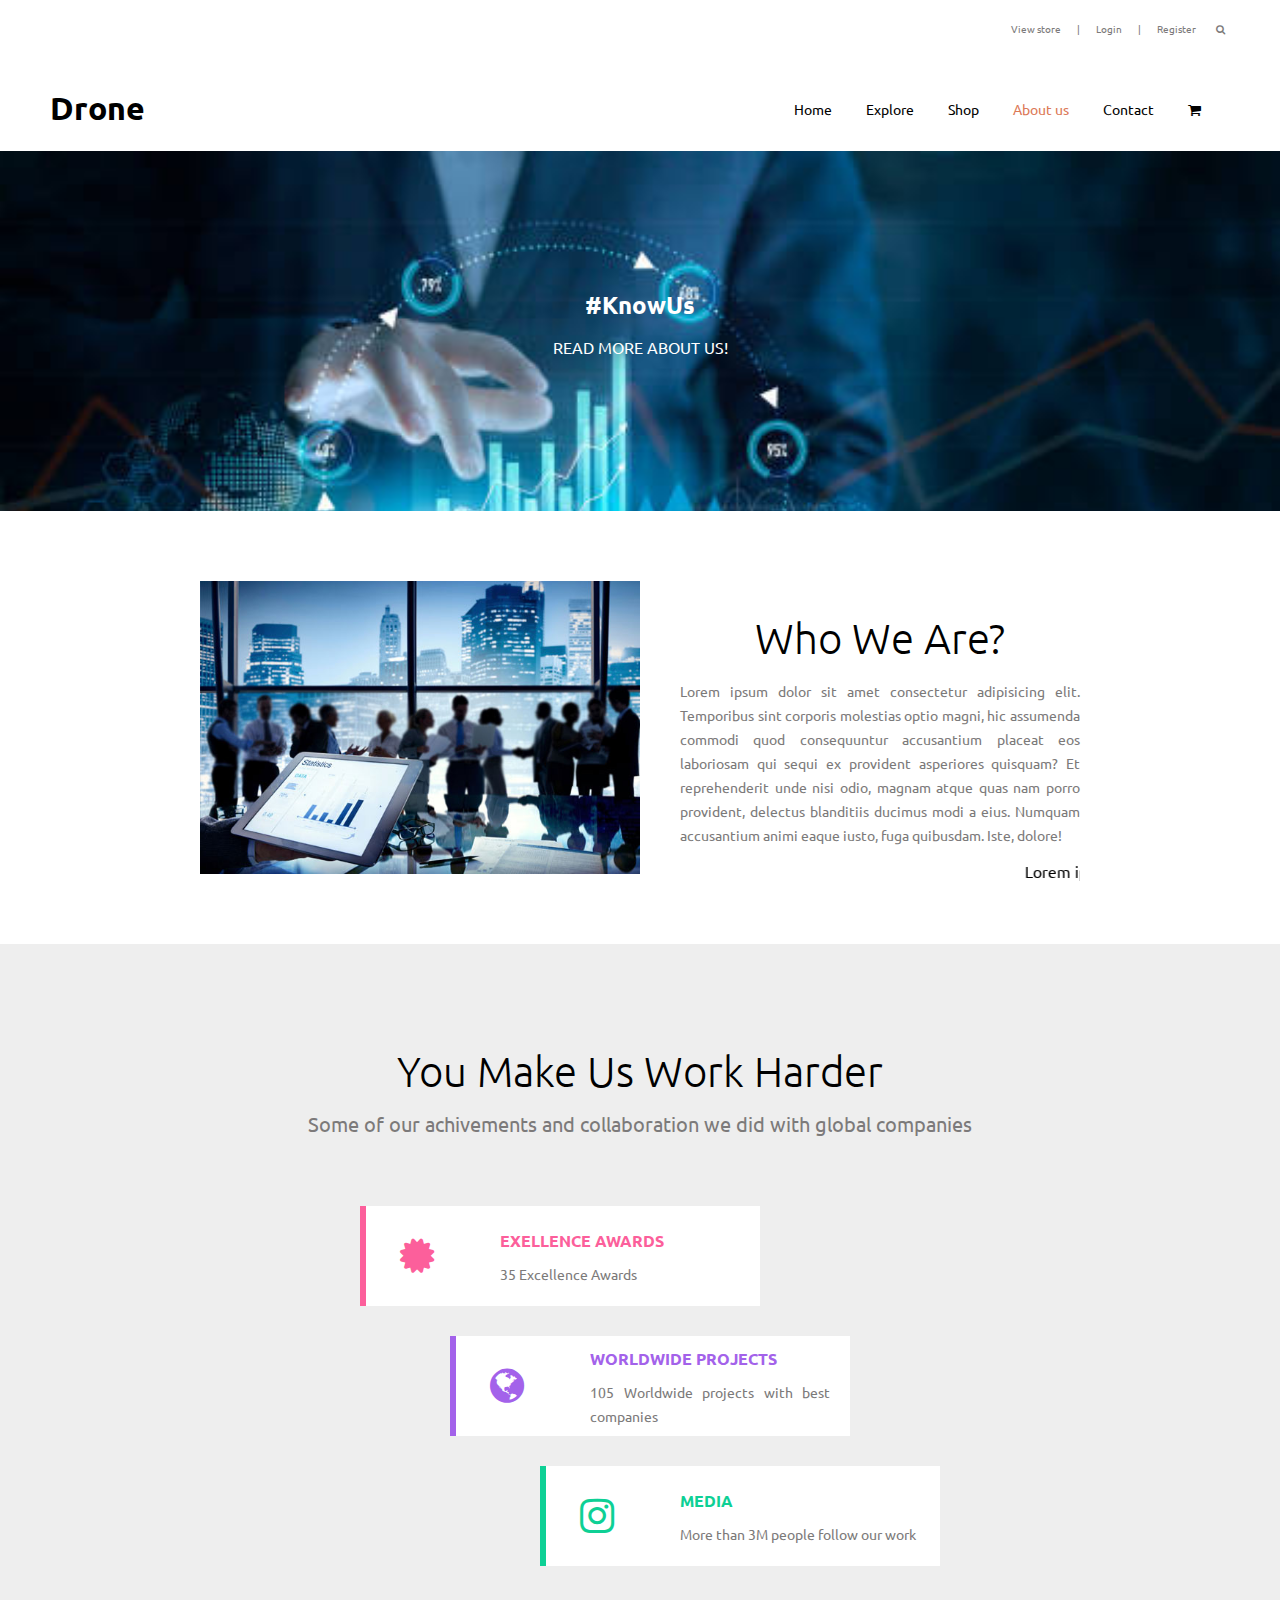
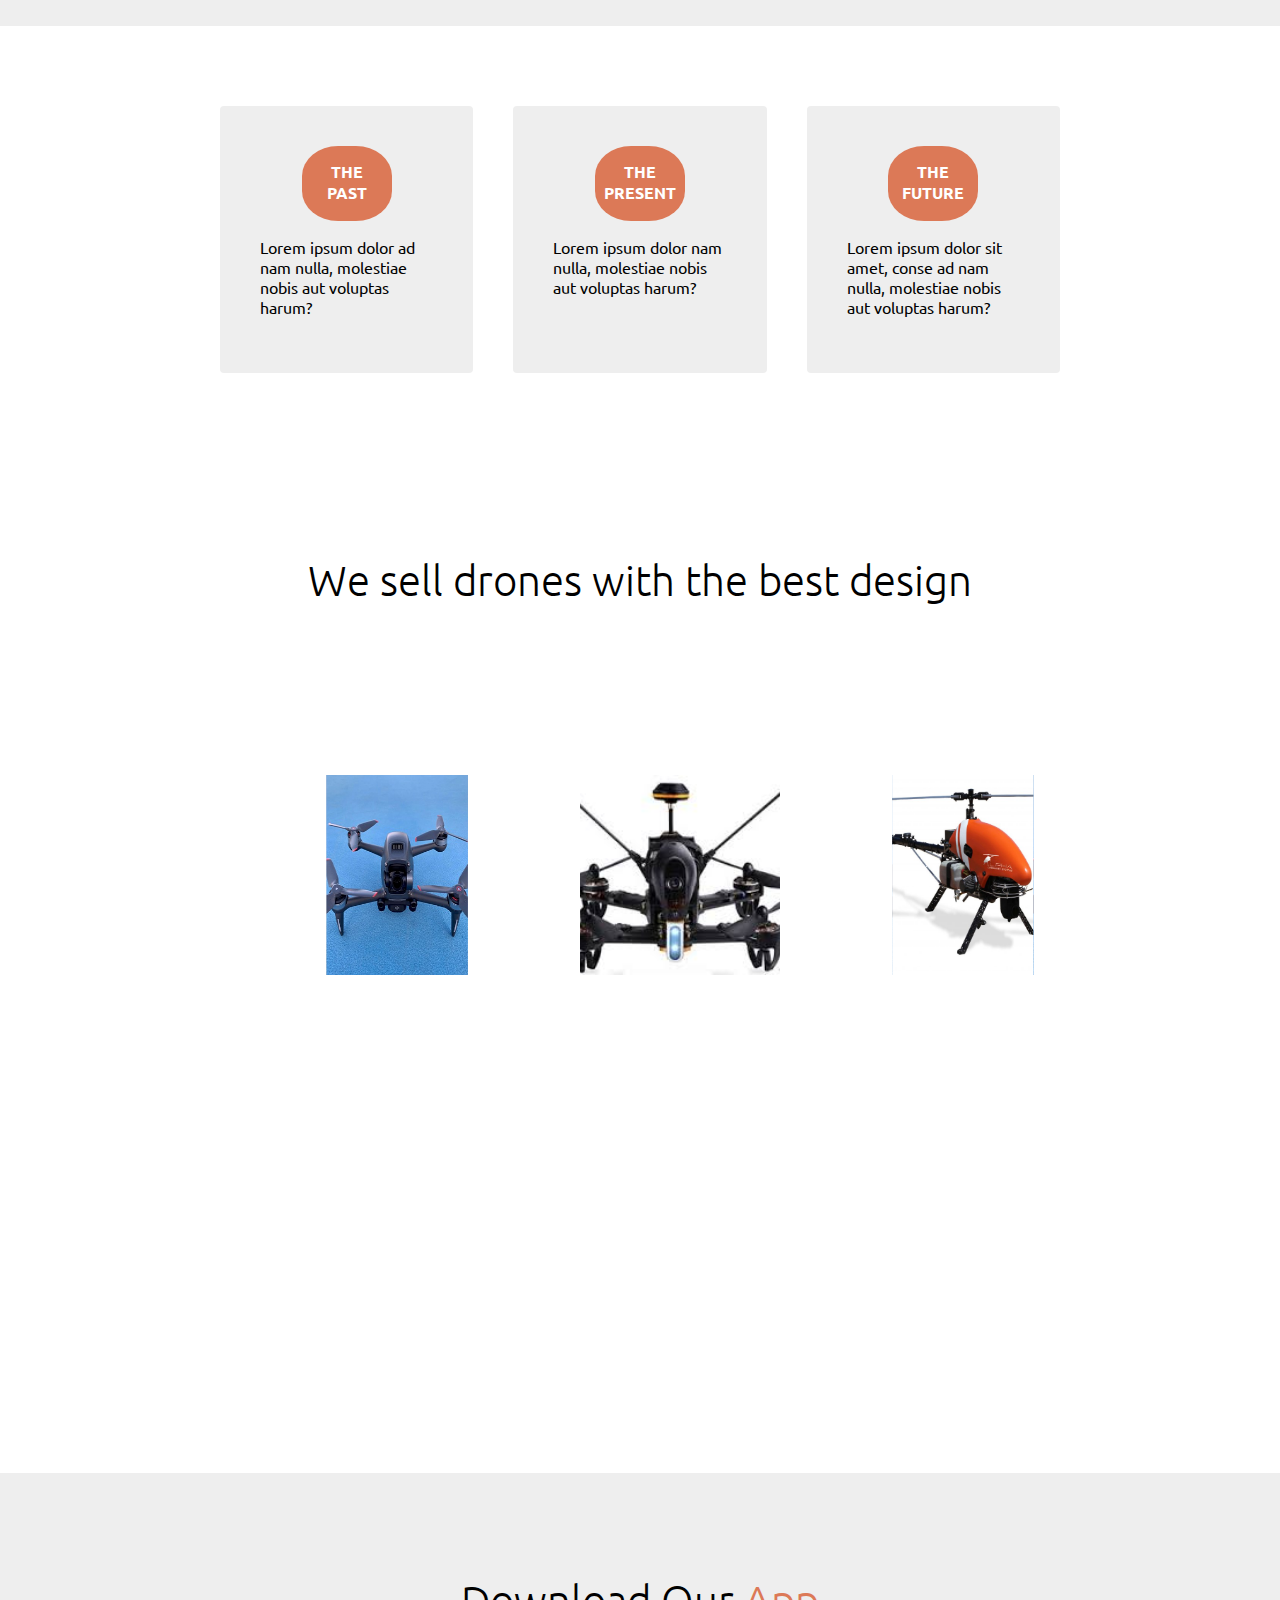
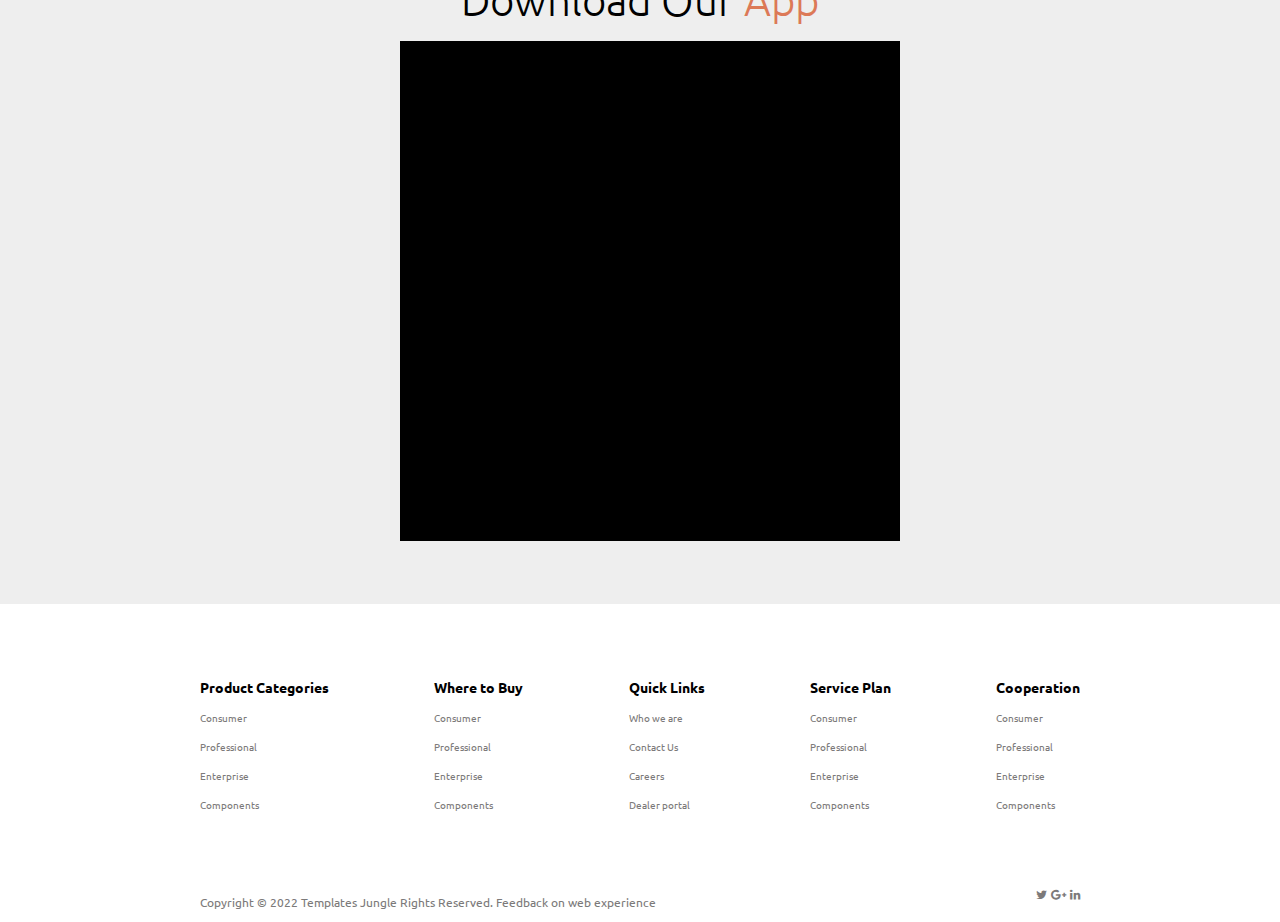
==== about-us.html @ cffd30b4 "Add files via upload" ====
<!DOCTYPE html>
<html lang="en">

<head>
    <meta charset="UTF-8">
    <meta http-equiv="X-UA-Compatible" content="IE=edge">
    <meta name="viewport" content="width=device-width, initial-scale=1.0">
    <link rel="stylesheet" href="https://cdnjs.cloudflare.com/ajax/libs/font-awesome/4.7.0/css/font-awesome.min.css">
    <link rel="stylesheet" type="text/css"
        href="http://fonts.googleapis.com/css?family=Ubuntu:regular,bold&subset=Latin">
    <link rel="stylesheet" href="css\normalize.css">
    <link rel="stylesheet" href="css\common.css">
    <link rel="stylesheet" href="css\about-us-style.css">

    <script defer src="js\header-functions.js"></script>

    <title>About us</title>

    <link rel="icon" type="image/x-icon" href="images\favicon.png">
</head>

<body>
    <header>
        <nav id="header-menu">
            <h1><b>Drone</b></h1>
            <ul>
                <li><a href="index.html">Home</a> </li>
                <li><a href="explore.html"> Explore</a></li>
                <li><a href="shop.html">Shop</a></li>
                <li id="active">About us</li>
                <li><a href="contact.html">Contact</a></li>
                <li><a href="shopping-cart.html"><i class="fa fa-shopping-cart"></i></a></li>
            </ul>
        </nav>
    </header>
    <main>
        <section class="entry">
            <h2>#KnowUs</h2>
            <p>READ MORE ABOUT US!</p>
        </section>

        <section id="about-head" class="section-p1">
            <img src="images\about-us-2.jpg" alt="">
            <div>
                <p class="section-header">Who We Are?</p>
                <p class="text">Lorem ipsum dolor sit amet consectetur adipisicing elit. Temporibus sint corporis
                    molestias optio magni,
                    hic assumenda commodi quod consequuntur accusantium placeat eos laboriosam qui sequi ex provident
                    asperiores quisquam?
                    Et reprehenderit unde nisi odio, magnam atque quas nam porro provident, delectus
                    blanditiis ducimus modi a eius. Numquam accusantium animi eaque iusto, fuga quibusdam. Iste, dolore!
                </p>
                <div id="marquee">
                    <marquee direction="left" scrollamounts="5" loop="-1" width="100%">Lorem ipsum dolor, sit amet
                        consectetur adipisicing elit. Veritatis laudantium quam odio,
                        facilis ipsam libero!
                    </marquee>
                </div>
            </div>
        </section>
        <section id="Achivements">
            <div>
                <p class="section-header">You Make Us Work Harder</p>
                <p id="video-text" class="text">Some of our achivements and collaboration we did with global companies
                </p>
            </div>
            <div class="container">
                <div class="boxes" style="--clr:#fc5f9b;">
                    <div class="content">
                        <div class="icon"><i class="fa fa-certificate"></i></div>
                        <div class="text">
                            <h3 id="ach-text">EXELLENCE AWARDS</h3>
                            <p>35 Excellence Awards</p>
                        </div>
                    </div>
                </div>
                <div class="boxes" style="--clr:#a362ea;">
                    <div class="content">
                        <div class="icon"><i class="fa fa-globe"></i></div>
                        <div class="text">
                            <h3 id="cons-text">WORLDWIDE PROJECTS</h3>
                            <p>105 Worldwide projects with best companies</p>
                        </div>
                    </div>
                </div>
                <div class="boxes" style="--clr:#0ed095;">
                    <div class="content">
                        <div class="icon"><i class="fa fa-instagram"></i></div>
                        <div class="text">
                            <h3 id="empl-text">MEDIA</h3>
                            <p>More than 3M people follow our work</p>
                        </div>
                    </div>
                </div>
            </div>
        </section>
        <section id="history">
            <div class="container">
                <div class="box">
                    <div class="content" text-center>
                        <div class="icon">THE<br>PAST</div>
                        <p>Lorem ipsum dolor
                            ad nam nulla,
                            molestiae nobis aut voluptas harum?</p>
                    </div>
                </div>
                <div class="box">
                    <div class="content" text-center>
                        <div class="icon">THE PRESENT</div>
                        <p>Lorem ipsum dolor nam nulla,
                            molestiae nobis aut voluptas harum?</p>
                    </div>
                </div>
                <div class="box">
                    <div class="content" text-center>
                        <div class="icon">THE FUTURE</div>
                        <p>Lorem ipsum dolor sit amet, conse ad nam nulla,
                            molestiae nobis aut voluptas harum?</p>
                    </div>
                </div>
            </div>
        </section>
        <section id="best-drones">
            <p class="section-header">We sell drones with the best design</p>
            <div class="box">
                <span style="--i:1"><img src="images\first-drone.jpg" alt=""></span>
                <span style="--i:2"><img src="images\second-drone.jpg" alt=""></span>
                <span style="--i:3"><img src="images\third-drone.jpeg" alt=""></span>
                <span style="--i:4"><img src="images\fourth-drone.jpeg" alt=""></span>
                <span style="--i:5"><img src="images\fourth-drone.jpeg" alt=""></span>
                <span style="--i:6"><img src="images\fifth-drone.png" alt=""></span>
                <span style="--i:7"><img src="images\third-drone.jpeg" alt=""></span>
                <span style="--i:8"><img src="images\seventh-drone.jpg" alt=""></span>
            </div>

        </section>

        <section id="App">
            <p class="section-header">Download Our <a id="app-link"
                    href="https://play.google.com/store/apps/details?id=com.droneflight_shoppingonline.drone">App</a>
            </p>
            <video width="500" src="images\app-download.mp4" height="500" muted class="vid">
            </video>
        </section>
        <script>
            let clip = document.querySelector(".vid")
            clip.addEventListener("mouseover", function (e) {
                clip.play();
            })
            clip = document.querySelector(".vid")
            clip.addEventListener("mouseout", function (e) {
                clip.pause();
            })
        </script>

    </main>
    <footer>
        <section class="related-info">
            <div id="product-categories">
                <p><span>Product Categories</span></p>
                <p>Consumer</p>
                <p>Professional</p>
                <p>Enterprise</p>
                <p>Components</p>
            </div>
            <div id="where-to-buy">
                <p><span>Where to Buy</span></p>
                <p>Consumer</p>
                <p>Professional</p>
                <p>Enterprise</p>
                <p>Components</p>
            </div>
            <div id="quick-links">
                <p><span>Quick Links</span></p>
                <p>Who we are</p>
                <p>Contact Us</p>
                <p>Careers</p>
                <p>Dealer portal</p>
            </div>
            <div id="service-plan">
                <p><span>Service Plan</span></p>
                <p>Consumer</p>
                <p>Professional</p>
                <p>Enterprise</p>
                <p>Components</p>
            </div>
            <div id="cooperation">
                <p><span>Cooperation</span></p>
                <p>Consumer</p>
                <p>Professional</p>
                <p>Enterprise</p>
                <p>Components</p>
            </div>
        </section>

        <section class="copyright-social-media">
            <p>
                Copyright © 2022 Templates Jungle Rights Reserved. Feedback on web
                experience
            </p>
            <div id="social-media-icons">
                <i class="fa fa-twitter"></i>
                <i class="fa fa-google-plus"></i>
                <i class="fa fa-linkedin"></i>
            </div>
        </section>
    </footer>

</body>

</html>
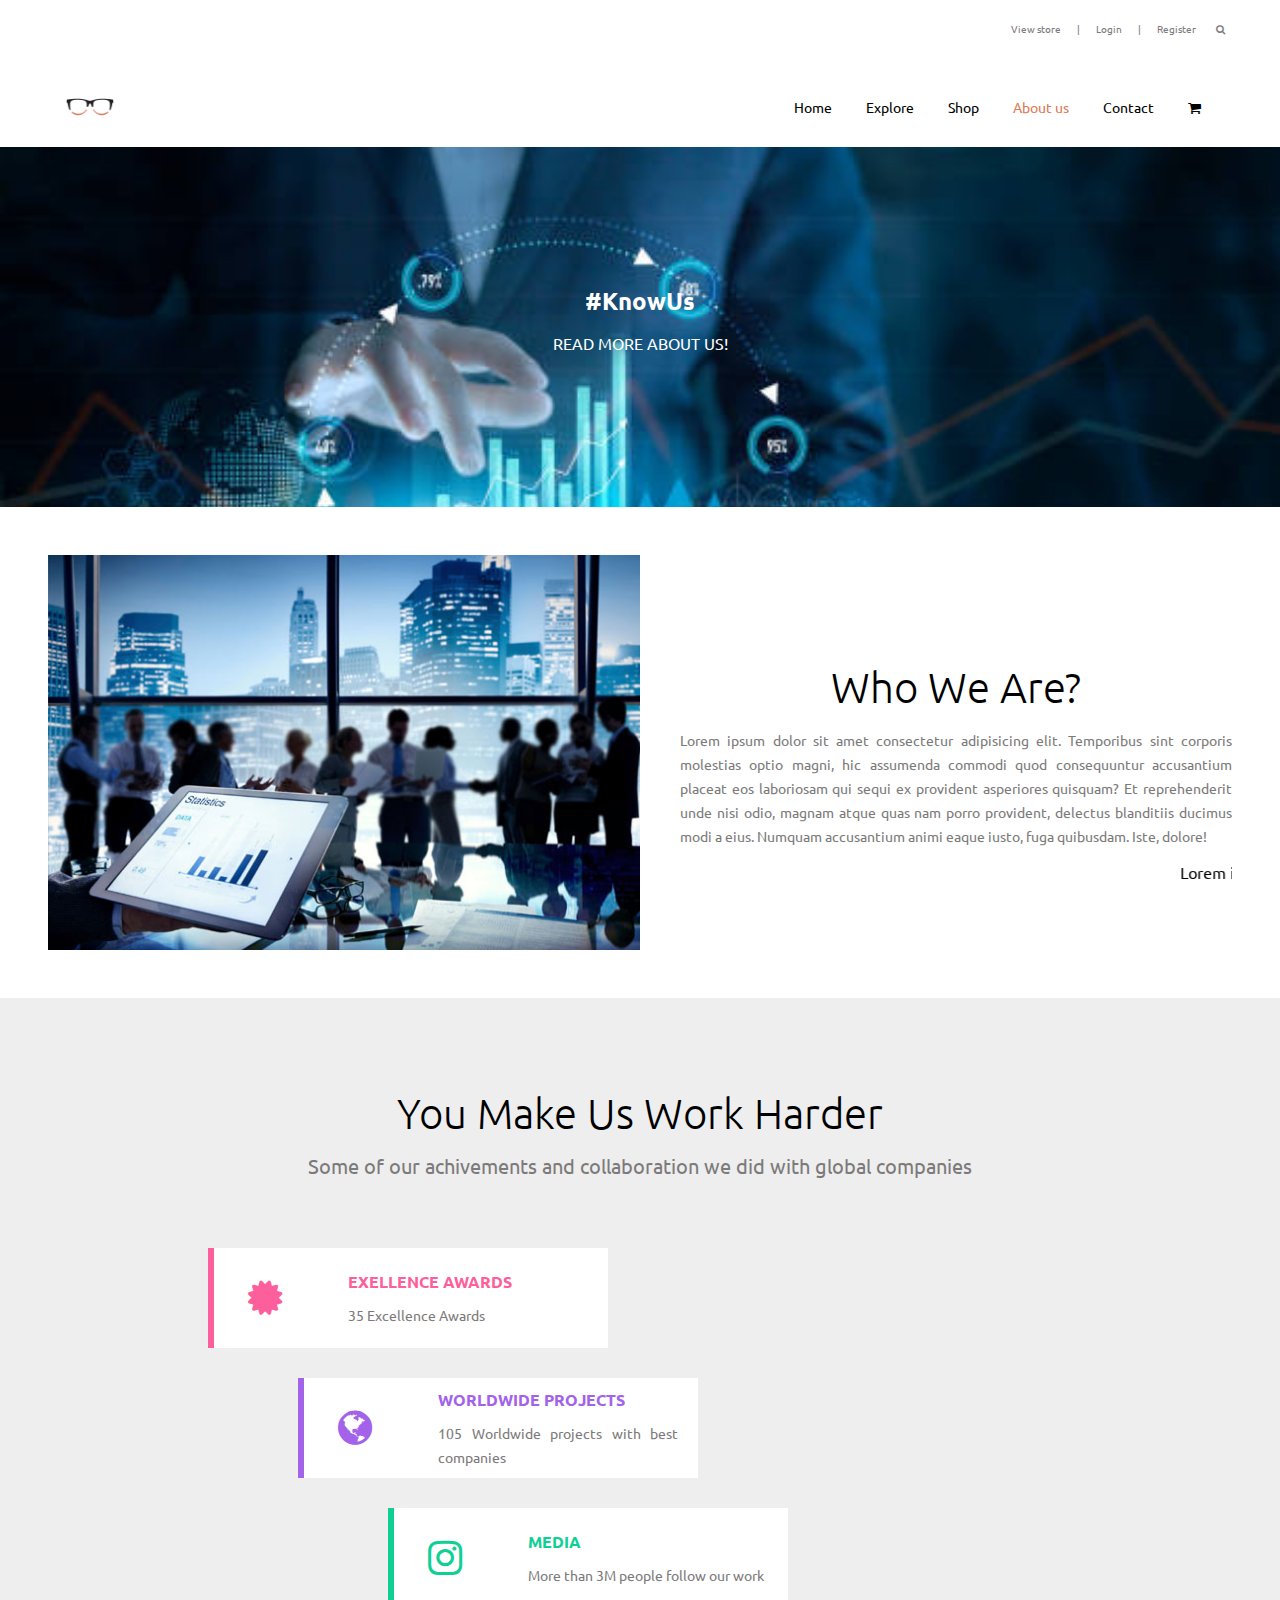
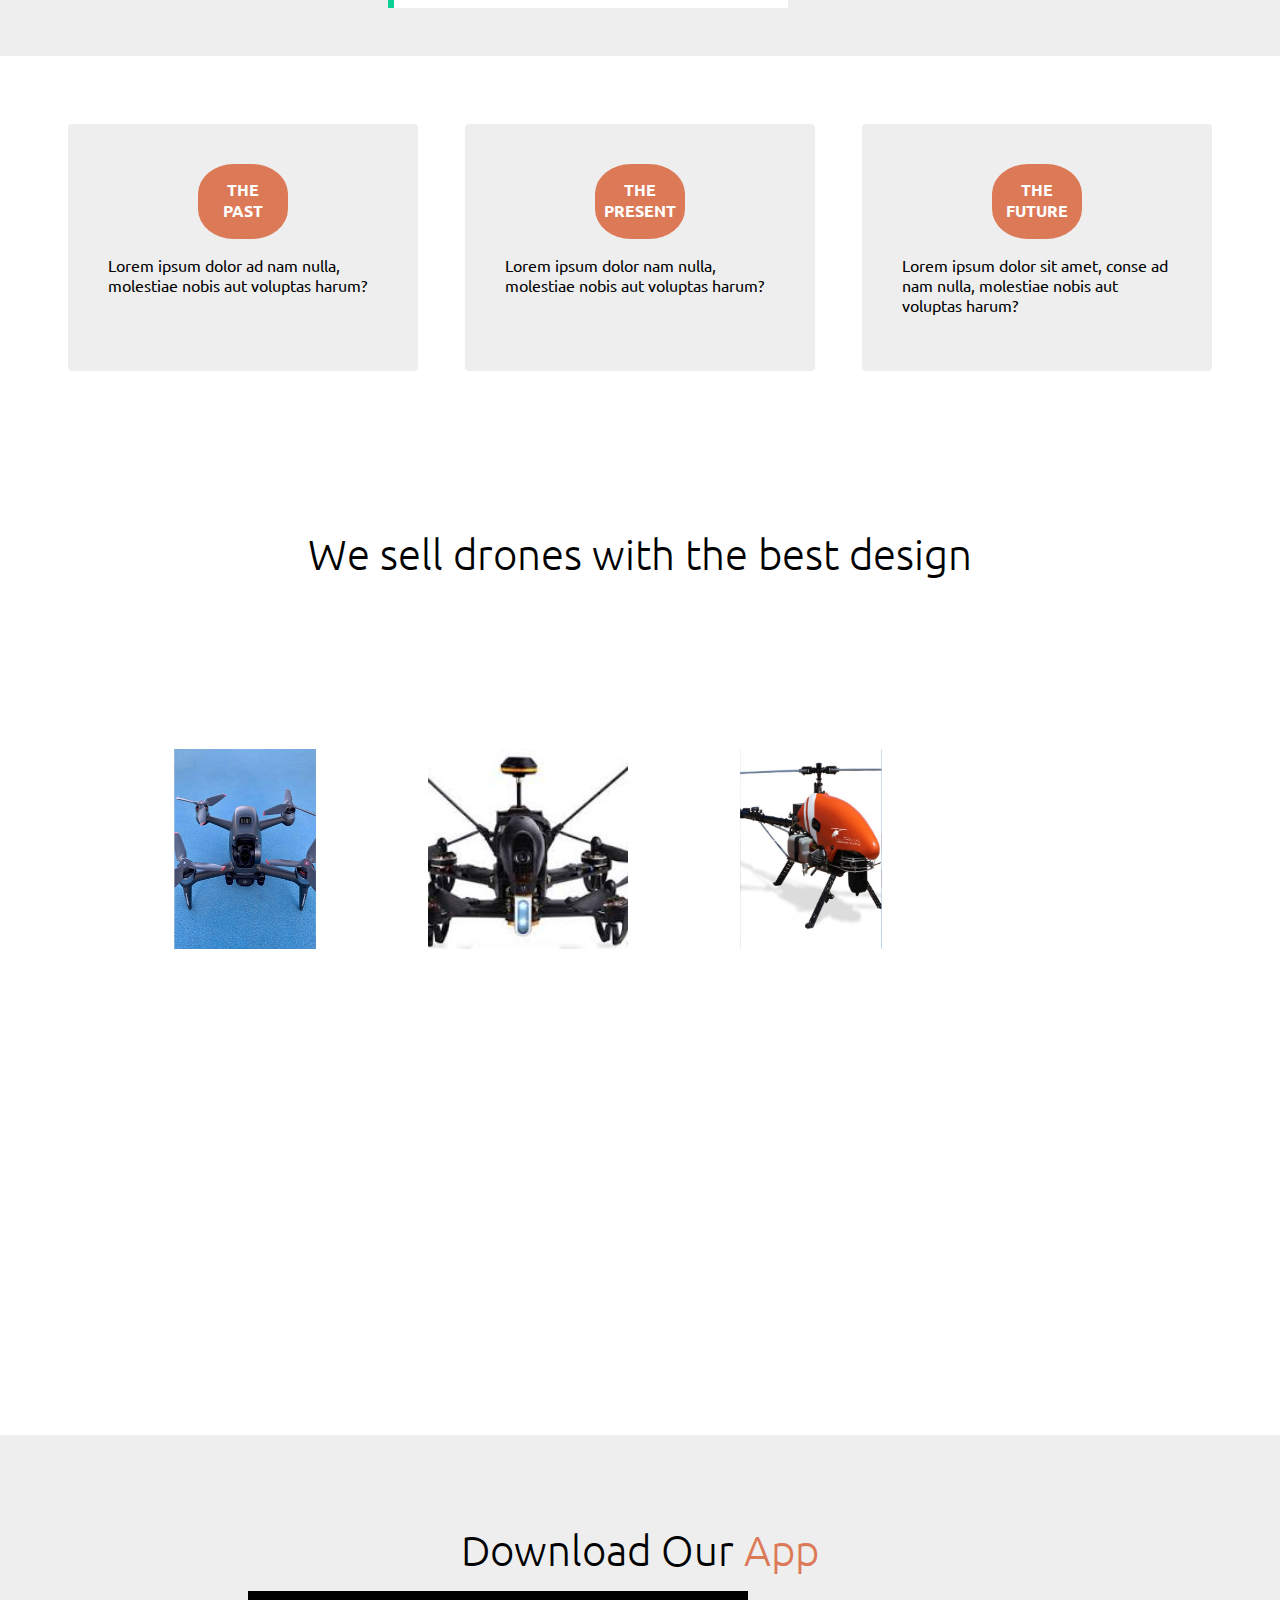
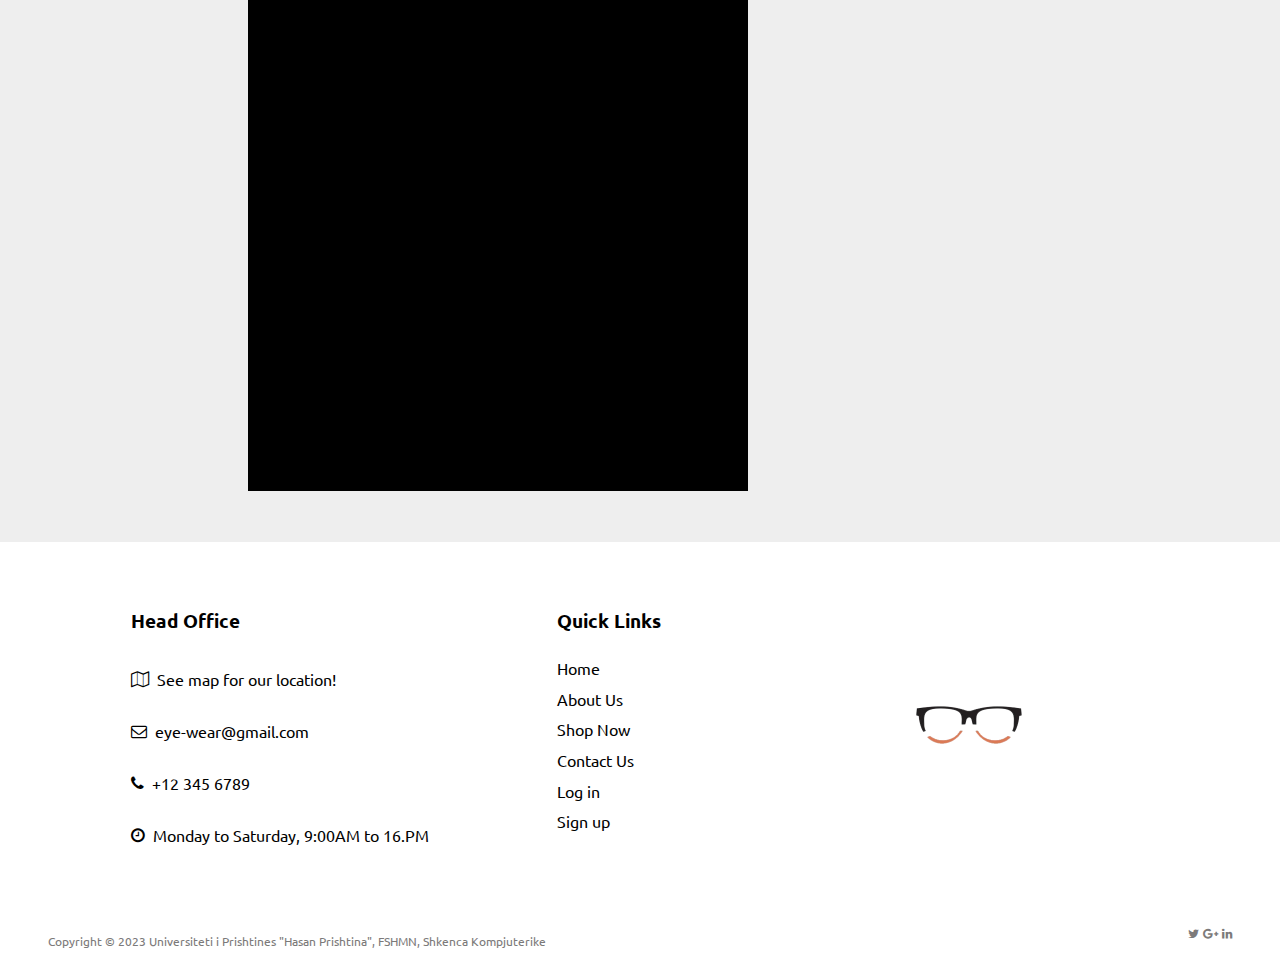
==== commit ede3e220: "Made changes mainly on index and contact page. Also changed the navbar and footer of each page." ====
--- a/about-us.html
+++ b/about-us.html
@@ -22,7 +22,7 @@
 <body>
     <header>
         <nav id="header-menu">
-            <h1><b>Drone</b></h1>
+            <img src="images\logo.png" alt="Black and light red sunglasses">
             <ul>
                 <li><a href="index.html">Home</a> </li>
                 <li><a href="explore.html"> Explore</a></li>
@@ -155,48 +155,44 @@
 
     </main>
     <footer>
-        <section class="related-info">
-            <div id="product-categories">
-                <p><span>Product Categories</span></p>
-                <p>Consumer</p>
-                <p>Professional</p>
-                <p>Enterprise</p>
-                <p>Components</p>
-            </div>
-            <div id="where-to-buy">
-                <p><span>Where to Buy</span></p>
-                <p>Consumer</p>
-                <p>Professional</p>
-                <p>Enterprise</p>
-                <p>Components</p>
-            </div>
-            <div id="quick-links">
-                <p><span>Quick Links</span></p>
-                <p>Who we are</p>
-                <p>Contact Us</p>
-                <p>Careers</p>
-                <p>Dealer portal</p>
-            </div>
-            <div id="service-plan">
-                <p><span>Service Plan</span></p>
-                <p>Consumer</p>
-                <p>Professional</p>
-                <p>Enterprise</p>
-                <p>Components</p>
-            </div>
-            <div id="cooperation">
-                <p><span>Cooperation</span></p>
-                <p>Consumer</p>
-                <p>Professional</p>
-                <p>Enterprise</p>
-                <p>Components</p>
-            </div>
-        </section>
-
+        <section class="useful-info">
+            <div class="get-in-touch">
+                <h3>Head Office</h3>
+                <div class="get-in-touch-info">
+                    <li>
+                        <i class="fa fa-map-o"></i>
+                        <p>See map for our location!</p>
+                    </li>
+                    <li>
+                        <i class="fa fa-envelope-o"></i>
+                        <p>eye-wear@gmail.com</p>
+                    </li>
+                    <li>
+                        <i class="fa fa-phone"></i>
+                        <p>+12 345 6789</p>
+                    </li>
+                    <li>
+                        <i class="fa fa-clock-o"></i>
+                        <p>Monday to Saturday, 9:00AM to 16.PM</p>
+                    </li>
+                </div>
+            </div>
+            <div class="quick-links">
+                <h3>Quick Links</h3>
+                <li><a href="index.html">Home</a></li>
+                <li><a href="about-us.html">About Us</a></li>
+                <li><a href="shop.html">Shop Now</a></li>
+                <li><a href="contact.html">Contact Us</a></li>
+                <li><a href="login.html">Log in</a></li>
+                <li><a href="signup.html">Sign up</a></li>
+            </div>
+            <div class="logo-in-footer">
+                <img src="images/logo.png" alt="Logo">
+            </div>
+        </section>
         <section class="copyright-social-media">
             <p>
-                Copyright © 2022 Templates Jungle Rights Reserved. Feedback on web
-                experience
+                Copyright © 2023 Universiteti i Prishtines "Hasan Prishtina", FSHMN, Shkenca Kompjuterike
             </p>
             <div id="social-media-icons">
                 <i class="fa fa-twitter"></i>
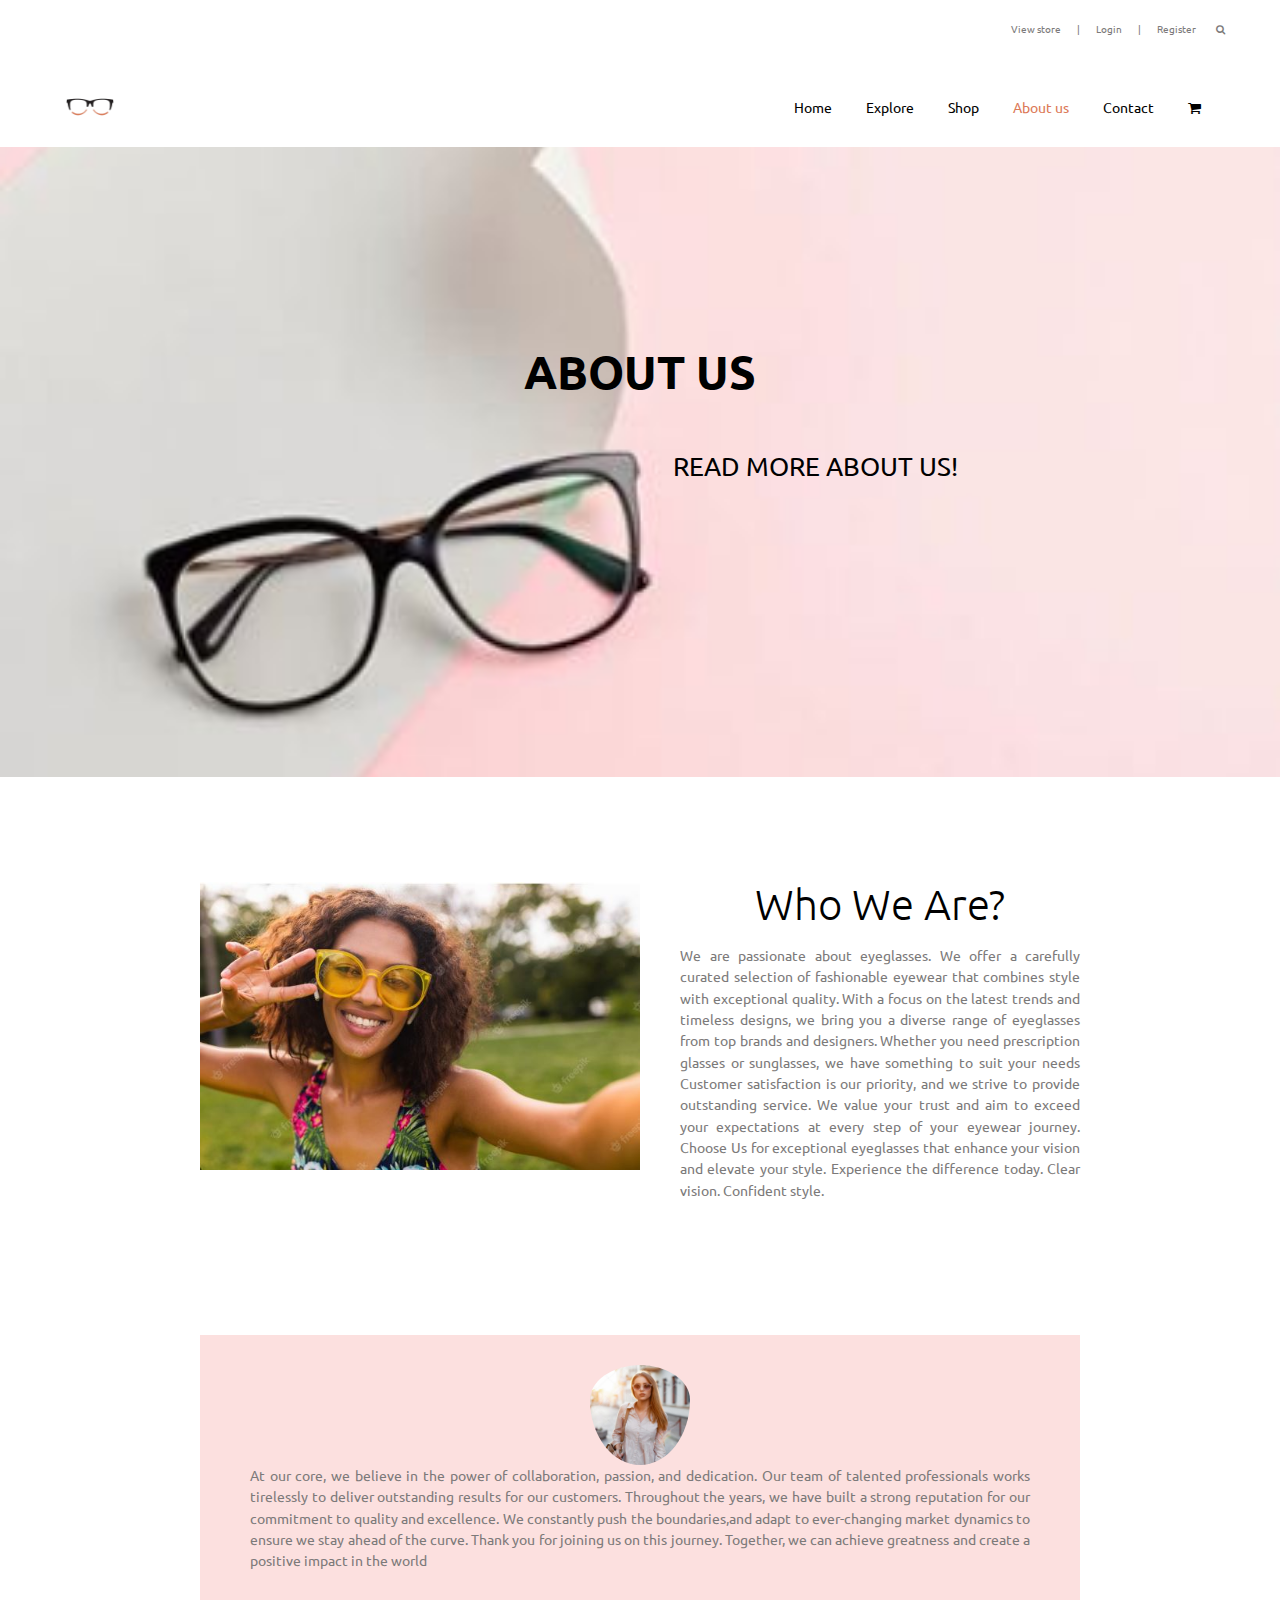
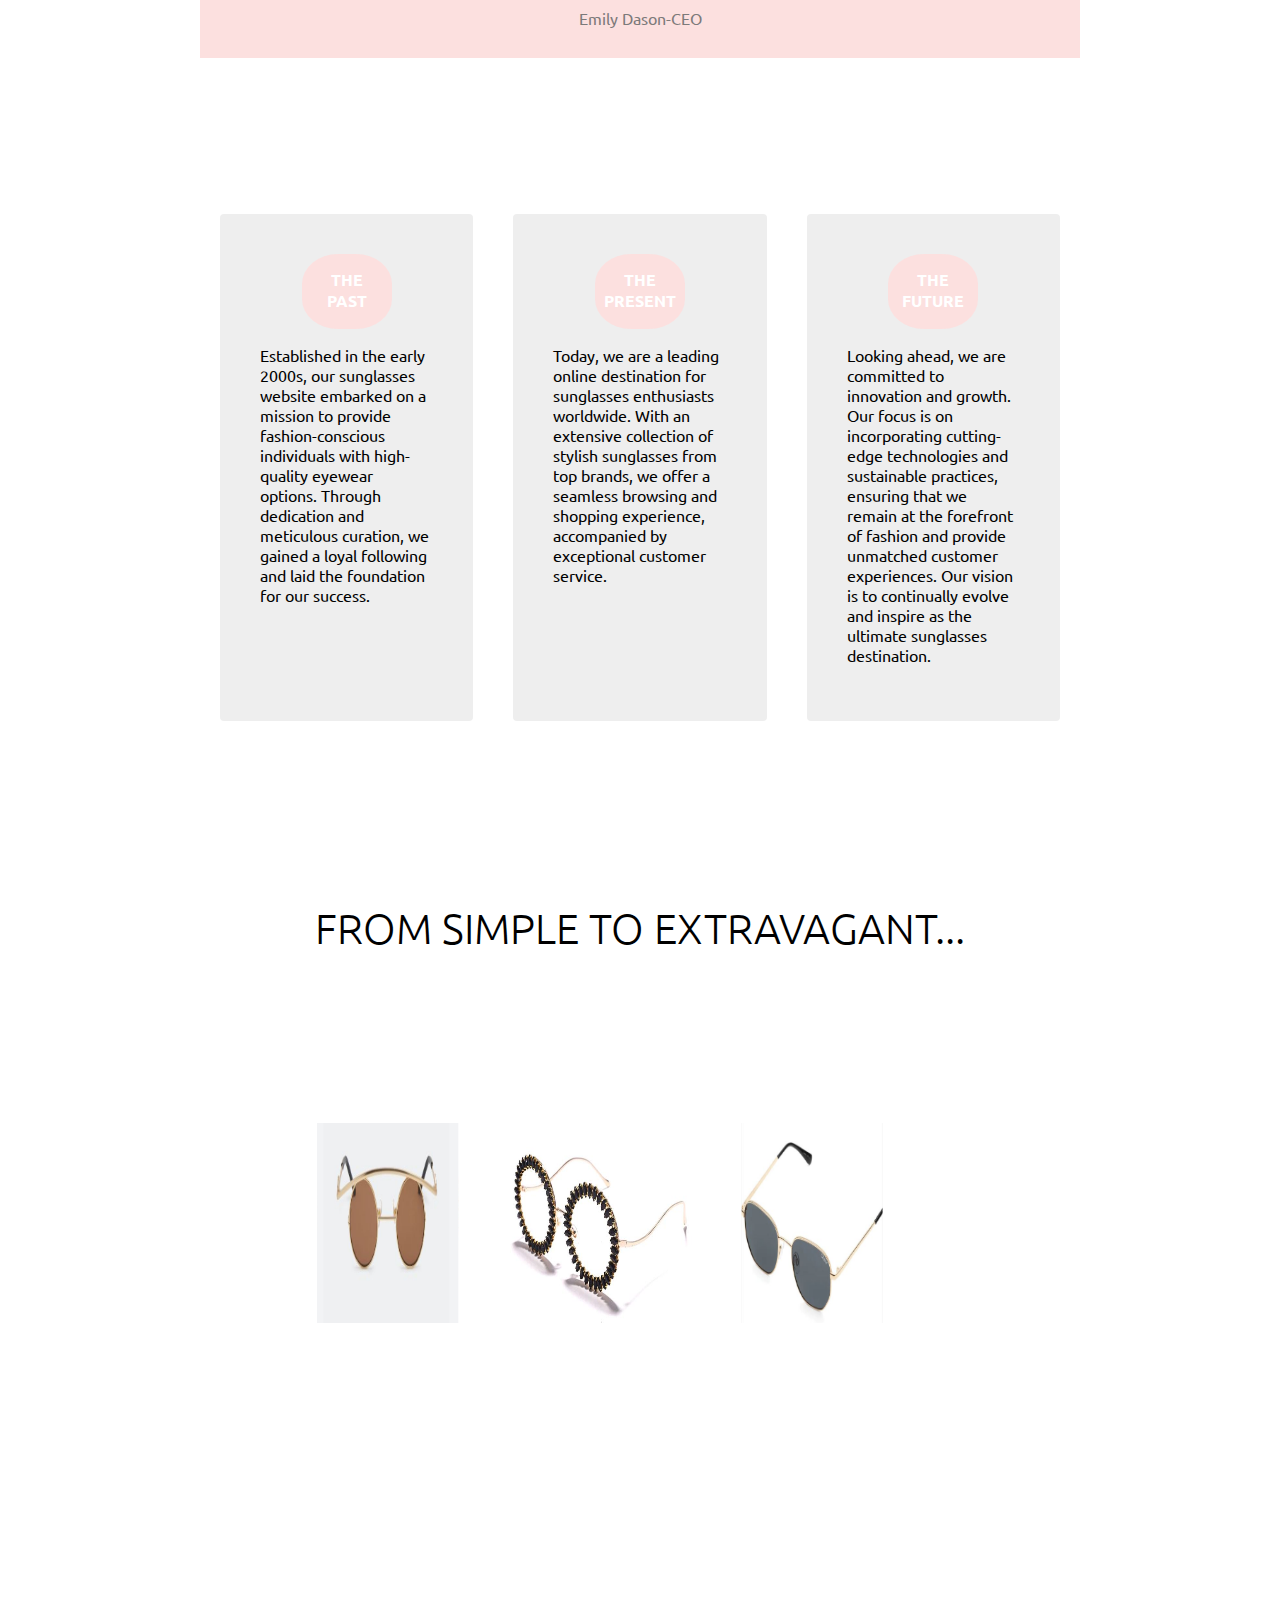
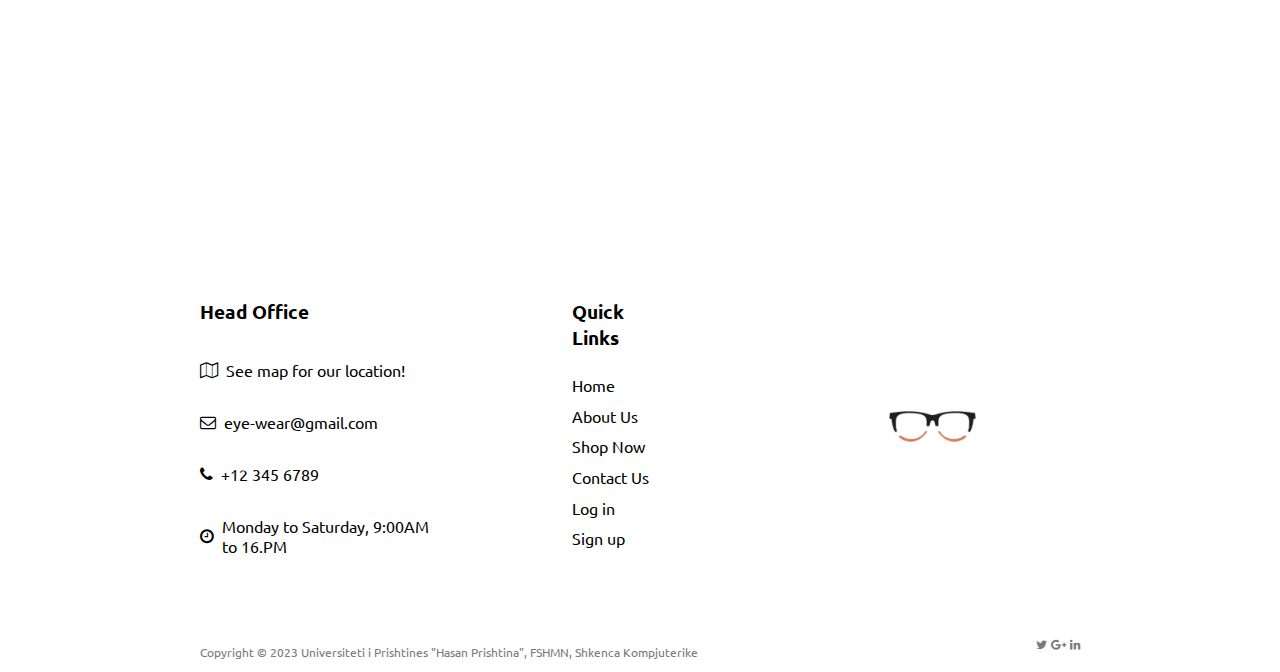
==== commit 7f26ebfc: "Made changes to about us" ====
--- a/about-us.html
+++ b/about-us.html
@@ -35,63 +35,34 @@
     </header>
     <main>
         <section class="entry">
-            <h2>#KnowUs</h2>
+            <h2>ABOUT US</h2>
             <p>READ MORE ABOUT US!</p>
         </section>
 
         <section id="about-head" class="section-p1">
-            <img src="images\about-us-2.jpg" alt="">
+            <img src="images\who-are-we.JPG" alt="">
             <div>
                 <p class="section-header">Who We Are?</p>
-                <p class="text">Lorem ipsum dolor sit amet consectetur adipisicing elit. Temporibus sint corporis
-                    molestias optio magni,
-                    hic assumenda commodi quod consequuntur accusantium placeat eos laboriosam qui sequi ex provident
-                    asperiores quisquam?
-                    Et reprehenderit unde nisi odio, magnam atque quas nam porro provident, delectus
-                    blanditiis ducimus modi a eius. Numquam accusantium animi eaque iusto, fuga quibusdam. Iste, dolore!
+                <p class="text">We are passionate about eyeglasses. We offer a carefully curated selection of fashionable eyewear that combines style with exceptional quality. 
+                    With a focus on the latest trends and timeless designs, we bring you a diverse range of eyeglasses from top brands and designers. Whether you need prescription glasses or sunglasses, we have something to suit your needs
+                    Customer satisfaction is our priority, and we strive to provide outstanding service. We value your trust and aim to exceed your expectations at every step of your eyewear journey. 
+                    Choose Us for exceptional eyeglasses that enhance your vision and elevate your style. Experience the difference today.
+                    
+                    Clear vision. Confident style.
                 </p>
-                <div id="marquee">
-                    <marquee direction="left" scrollamounts="5" loop="-1" width="100%">Lorem ipsum dolor, sit amet
-                        consectetur adipisicing elit. Veritatis laudantium quam odio,
-                        facilis ipsam libero!
-                    </marquee>
-                </div>
             </div>
         </section>
-        <section id="Achivements">
-            <div>
-                <p class="section-header">You Make Us Work Harder</p>
-                <p id="video-text" class="text">Some of our achivements and collaboration we did with global companies
-                </p>
+    
+        <section id="Emily">
+            <div class="container">
+                <img src="images\photo-fashion-stylish-girl-in-sunglasses.jpg" alt="">
+                <p class="text">At our core, we believe in the power of collaboration, passion, and dedication. Our team of talented professionals works tirelessly to deliver outstanding results for our customers.
+                Throughout the years, we have built a strong reputation for our commitment to quality and excellence. We constantly push the boundaries,and adapt to ever-changing market dynamics to ensure we stay ahead of the curve.
+                Thank you for joining us on this journey. Together, we can achieve greatness and create a positive impact in the world</p>
+                <p id="CEO-text">Emily Dason-CEO </p>
             </div>
-            <div class="container">
-                <div class="boxes" style="--clr:#fc5f9b;">
-                    <div class="content">
-                        <div class="icon"><i class="fa fa-certificate"></i></div>
-                        <div class="text">
-                            <h3 id="ach-text">EXELLENCE AWARDS</h3>
-                            <p>35 Excellence Awards</p>
-                        </div>
-                    </div>
-                </div>
-                <div class="boxes" style="--clr:#a362ea;">
-                    <div class="content">
-                        <div class="icon"><i class="fa fa-globe"></i></div>
-                        <div class="text">
-                            <h3 id="cons-text">WORLDWIDE PROJECTS</h3>
-                            <p>105 Worldwide projects with best companies</p>
-                        </div>
-                    </div>
-                </div>
-                <div class="boxes" style="--clr:#0ed095;">
-                    <div class="content">
-                        <div class="icon"><i class="fa fa-instagram"></i></div>
-                        <div class="text">
-                            <h3 id="empl-text">MEDIA</h3>
-                            <p>More than 3M people follow our work</p>
-                        </div>
-                    </div>
-                </div>
+            <div id="awards">
+
             </div>
         </section>
         <section id="history">
@@ -99,59 +70,38 @@
                 <div class="box">
                     <div class="content" text-center>
                         <div class="icon">THE<br>PAST</div>
-                        <p>Lorem ipsum dolor
-                            ad nam nulla,
-                            molestiae nobis aut voluptas harum?</p>
+                        <p>Established in the early 2000s, our sunglasses website embarked on a mission to provide fashion-conscious individuals with high-quality eyewear options. Through dedication and meticulous curation, we gained a loyal following and laid the foundation for our success.</p>
                     </div>
                 </div>
                 <div class="box">
                     <div class="content" text-center>
                         <div class="icon">THE PRESENT</div>
-                        <p>Lorem ipsum dolor nam nulla,
-                            molestiae nobis aut voluptas harum?</p>
+                        <p>Today, we are a leading online destination for sunglasses enthusiasts worldwide. With an extensive collection of stylish sunglasses from top brands, we offer a seamless browsing and shopping experience, accompanied by exceptional customer service.</p>
                     </div>
                 </div>
                 <div class="box">
                     <div class="content" text-center>
                         <div class="icon">THE FUTURE</div>
-                        <p>Lorem ipsum dolor sit amet, conse ad nam nulla,
-                            molestiae nobis aut voluptas harum?</p>
+                        <p>Looking ahead, we are committed to innovation and growth. Our focus is on incorporating cutting-edge technologies and sustainable practices, ensuring that we remain at the forefront of fashion and provide unmatched customer experiences. Our vision is to continually evolve and inspire as the ultimate sunglasses destination.</p>
                     </div>
                 </div>
             </div>
         </section>
         <section id="best-drones">
-            <p class="section-header">We sell drones with the best design</p>
+            <p class="section-header">FROM SIMPLE TO EXTRAVAGANT...</p>
             <div class="box">
-                <span style="--i:1"><img src="images\first-drone.jpg" alt=""></span>
-                <span style="--i:2"><img src="images\second-drone.jpg" alt=""></span>
-                <span style="--i:3"><img src="images\third-drone.jpeg" alt=""></span>
-                <span style="--i:4"><img src="images\fourth-drone.jpeg" alt=""></span>
-                <span style="--i:5"><img src="images\fourth-drone.jpeg" alt=""></span>
-                <span style="--i:6"><img src="images\fifth-drone.png" alt=""></span>
-                <span style="--i:7"><img src="images\third-drone.jpeg" alt=""></span>
-                <span style="--i:8"><img src="images\seventh-drone.jpg" alt=""></span>
+                <span style="--i:1"><img src="images\sunglasses-1.JPG" alt=""></span>
+                <span style="--i:2"><img src="images\sunglasses-2.JPG" alt=""></span>
+                <span style="--i:3"><img src="images\sunglasses-3.JPG" alt=""></span>
+                <span style="--i:4"><img src="images\sunglasses-4.JPG" alt=""></span>
+                <span style="--i:5"><img src="images\sunglasses-5.JPG" alt=""></span>
+                <span style="--i:6"><img src="images\sunglasses-6.JPG" alt=""></span>
+                <span style="--i:7"><img src="images\sunglasses-7.JPG" alt=""></span>
+                <span style="--i:8"><img src="images\sunglasses-9.JPG" alt=""></span>
             </div>
 
         </section>
 
-        <section id="App">
-            <p class="section-header">Download Our <a id="app-link"
-                    href="https://play.google.com/store/apps/details?id=com.droneflight_shoppingonline.drone">App</a>
-            </p>
-            <video width="500" src="images\app-download.mp4" height="500" muted class="vid">
-            </video>
-        </section>
-        <script>
-            let clip = document.querySelector(".vid")
-            clip.addEventListener("mouseover", function (e) {
-                clip.play();
-            })
-            clip = document.querySelector(".vid")
-            clip.addEventListener("mouseout", function (e) {
-                clip.pause();
-            })
-        </script>
 
     </main>
     <footer>
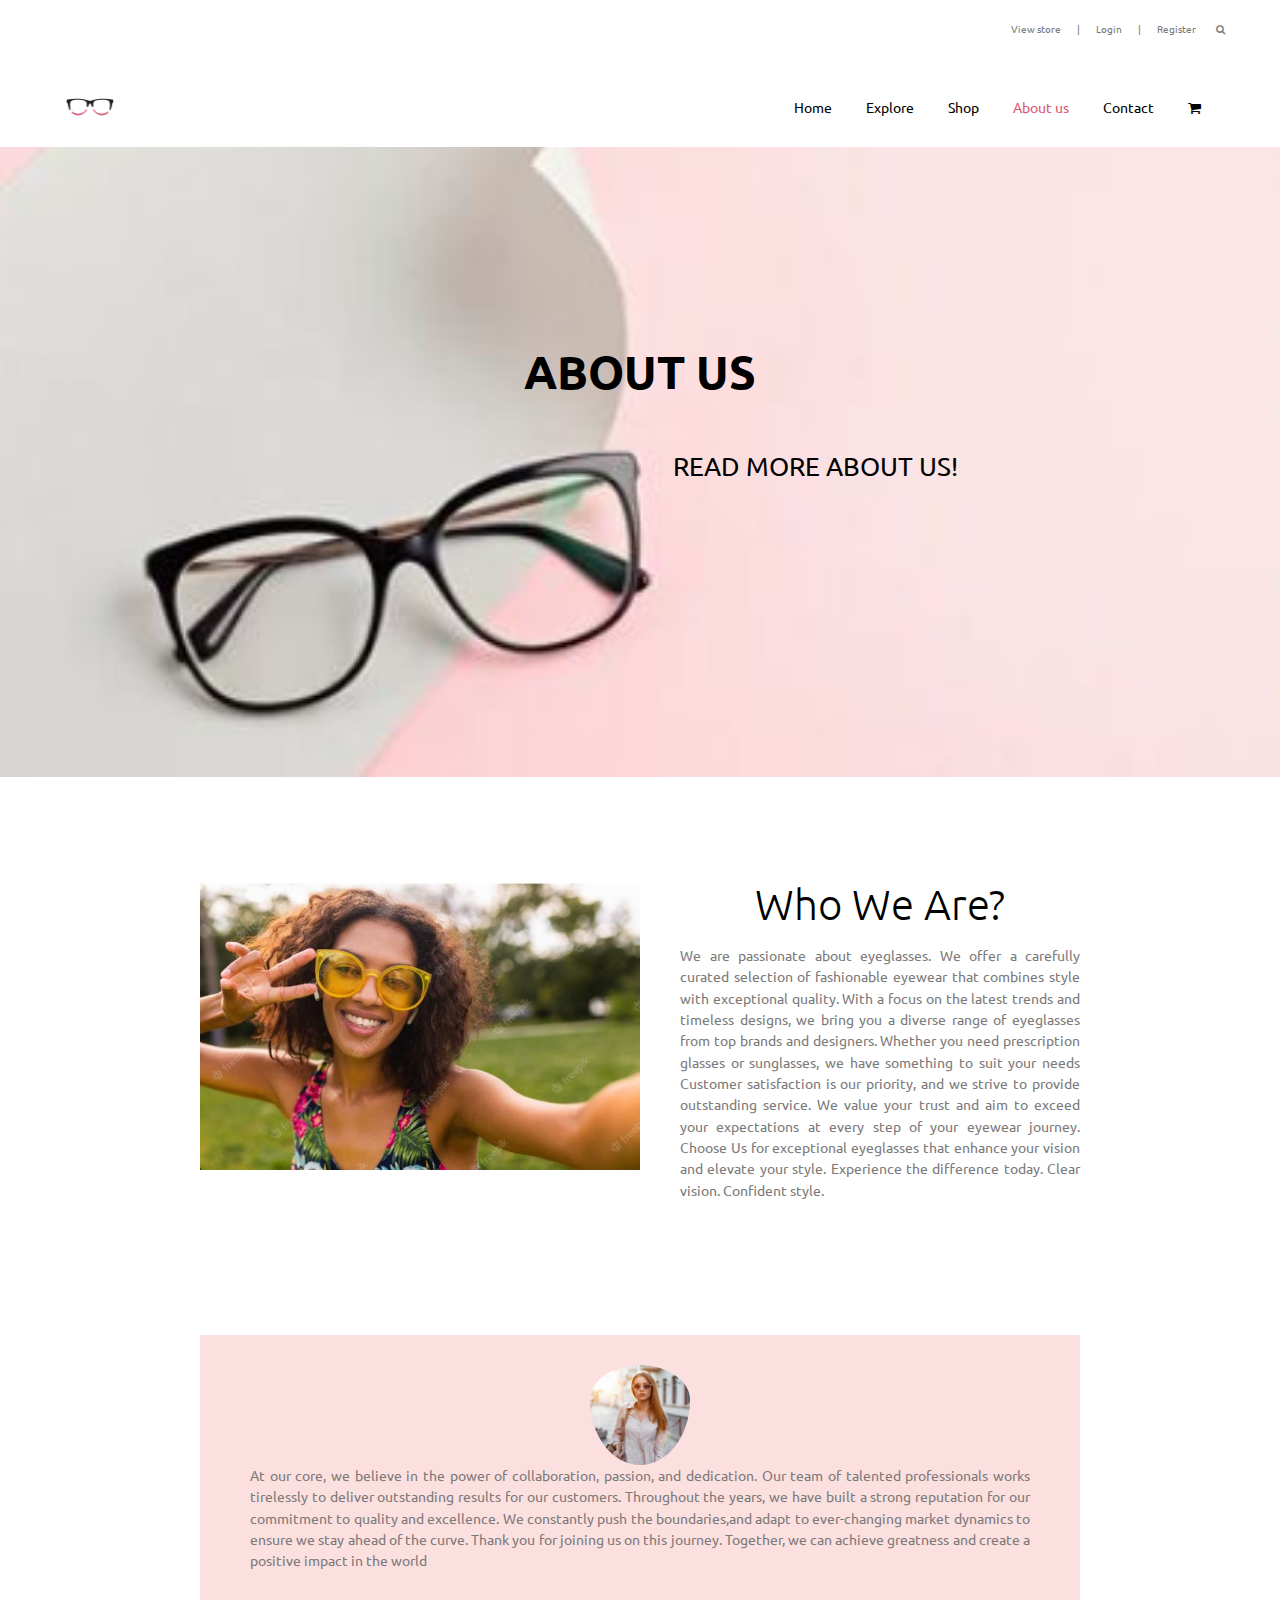
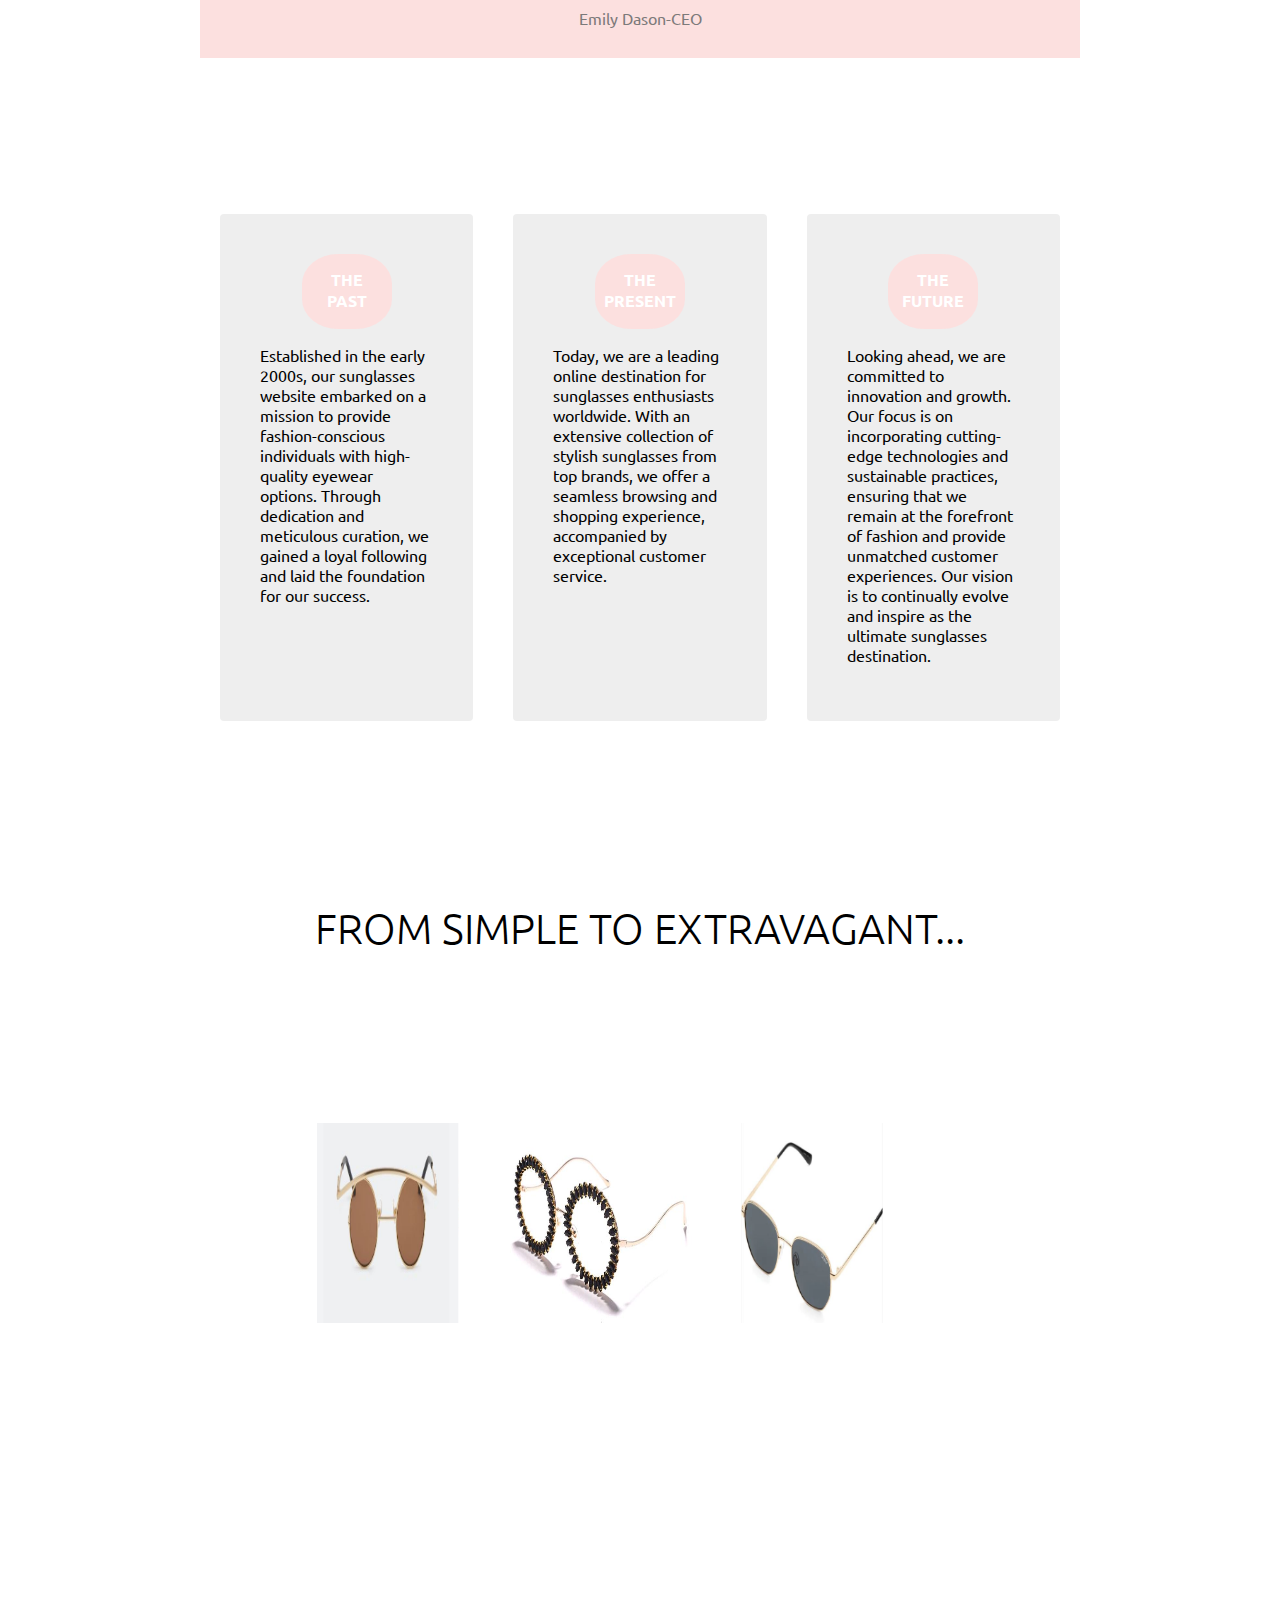
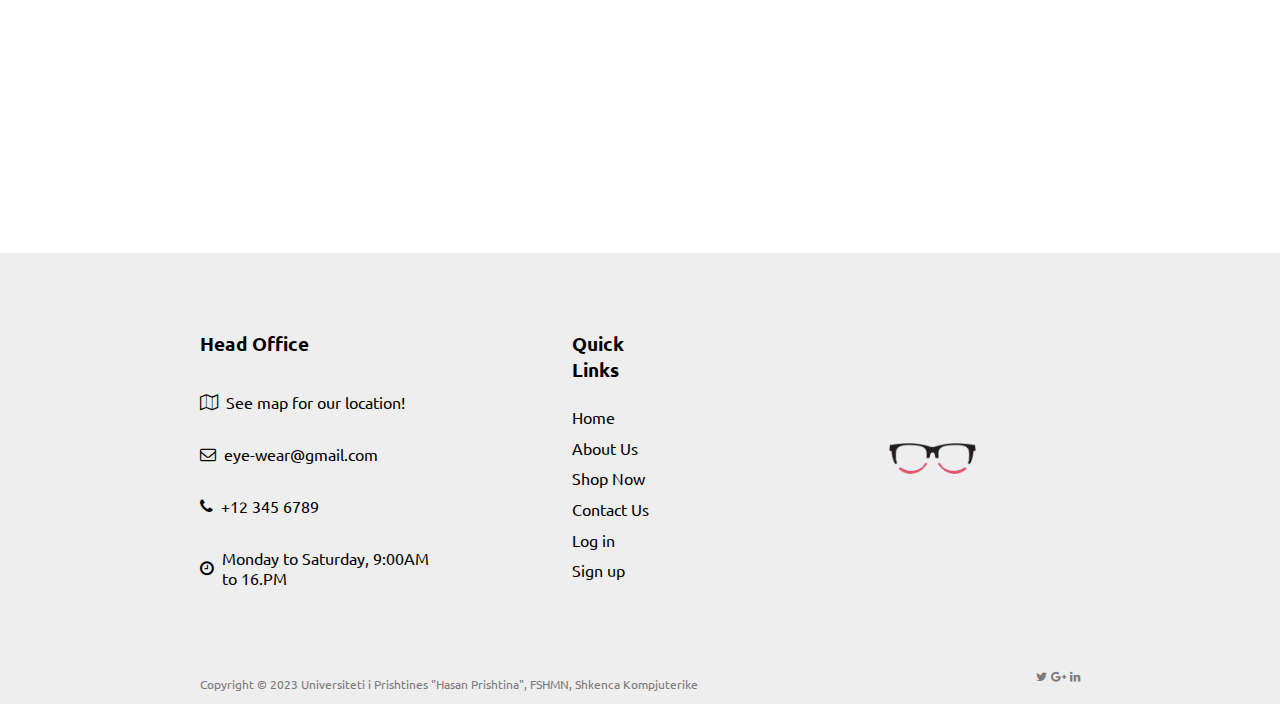
==== commit 839b79ed: "Main color - pink, deleted some unnecessary images, made footer background gray in some pages." ====
--- a/about-us.html
+++ b/about-us.html
@@ -104,7 +104,7 @@
 
 
     </main>
-    <footer>
+    <footer class="footer-with-gray-background">
         <section class="useful-info">
             <div class="get-in-touch">
                 <h3>Head Office</h3>
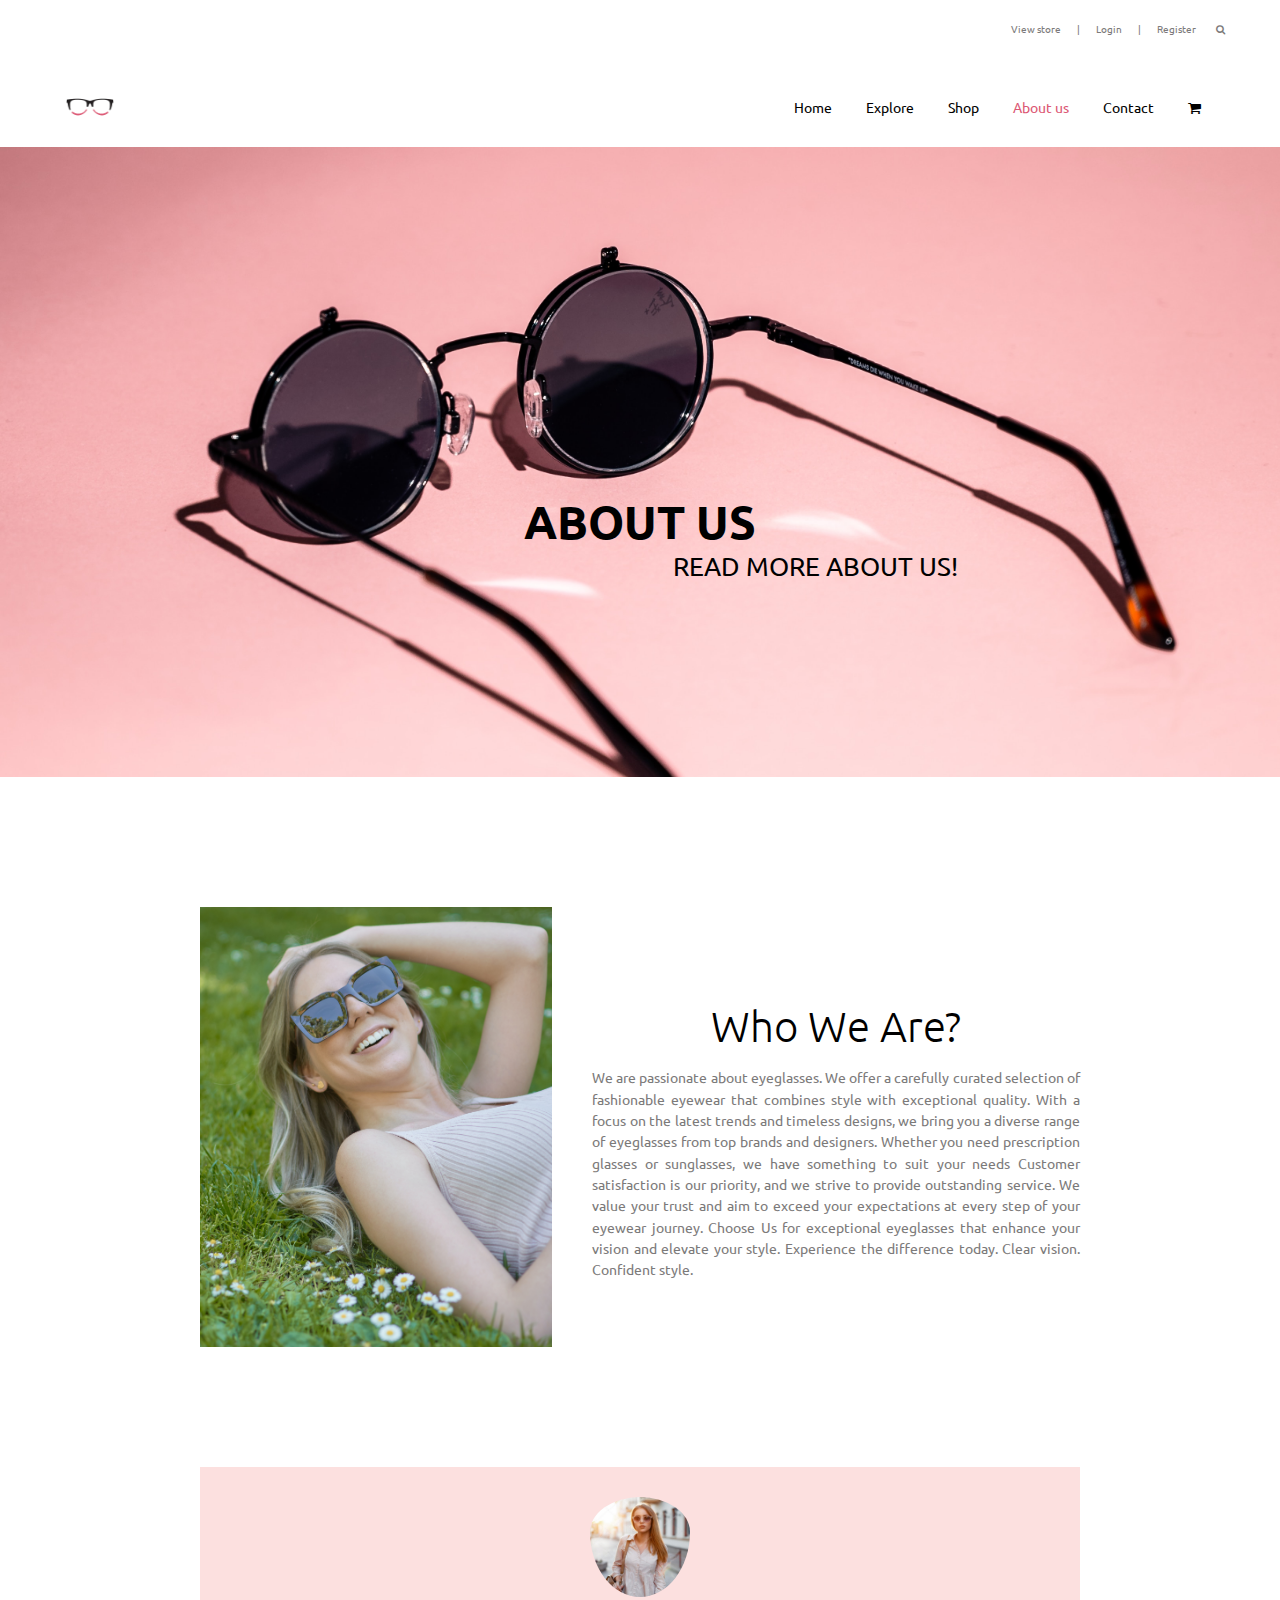
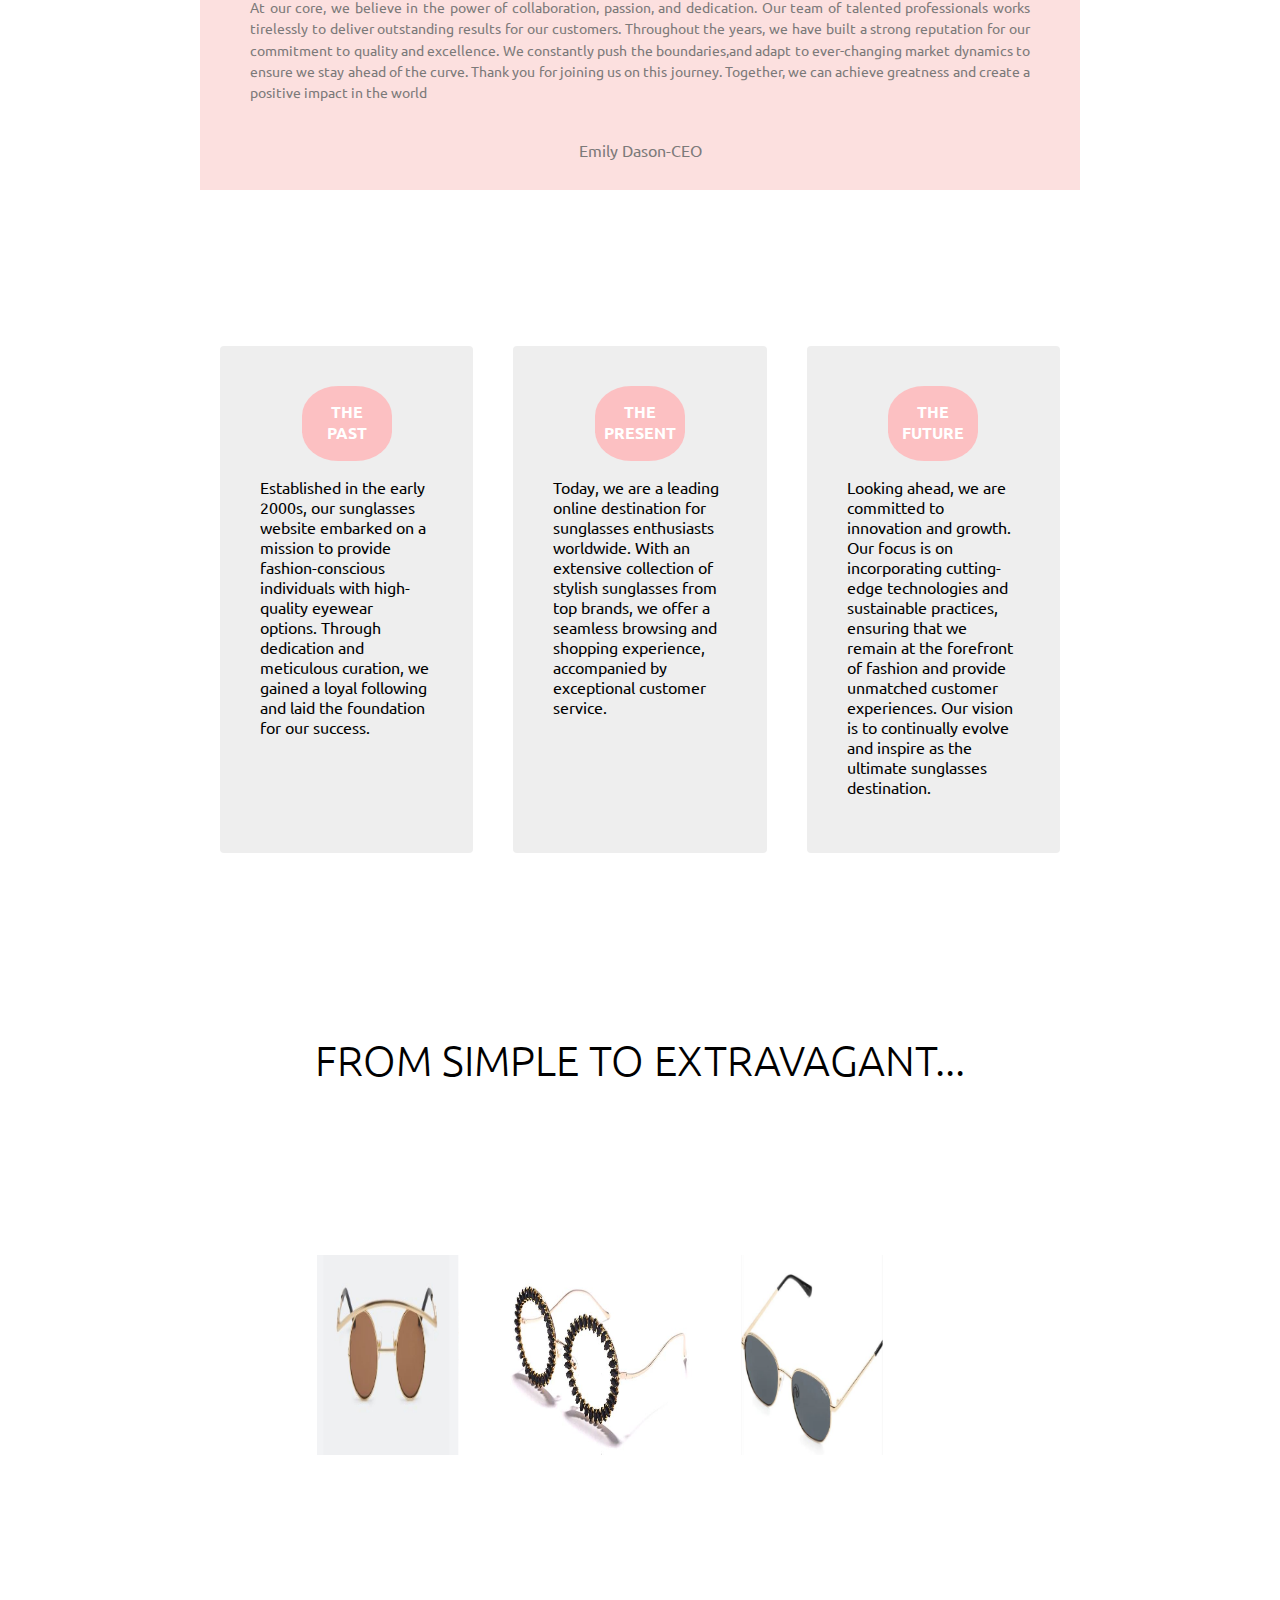
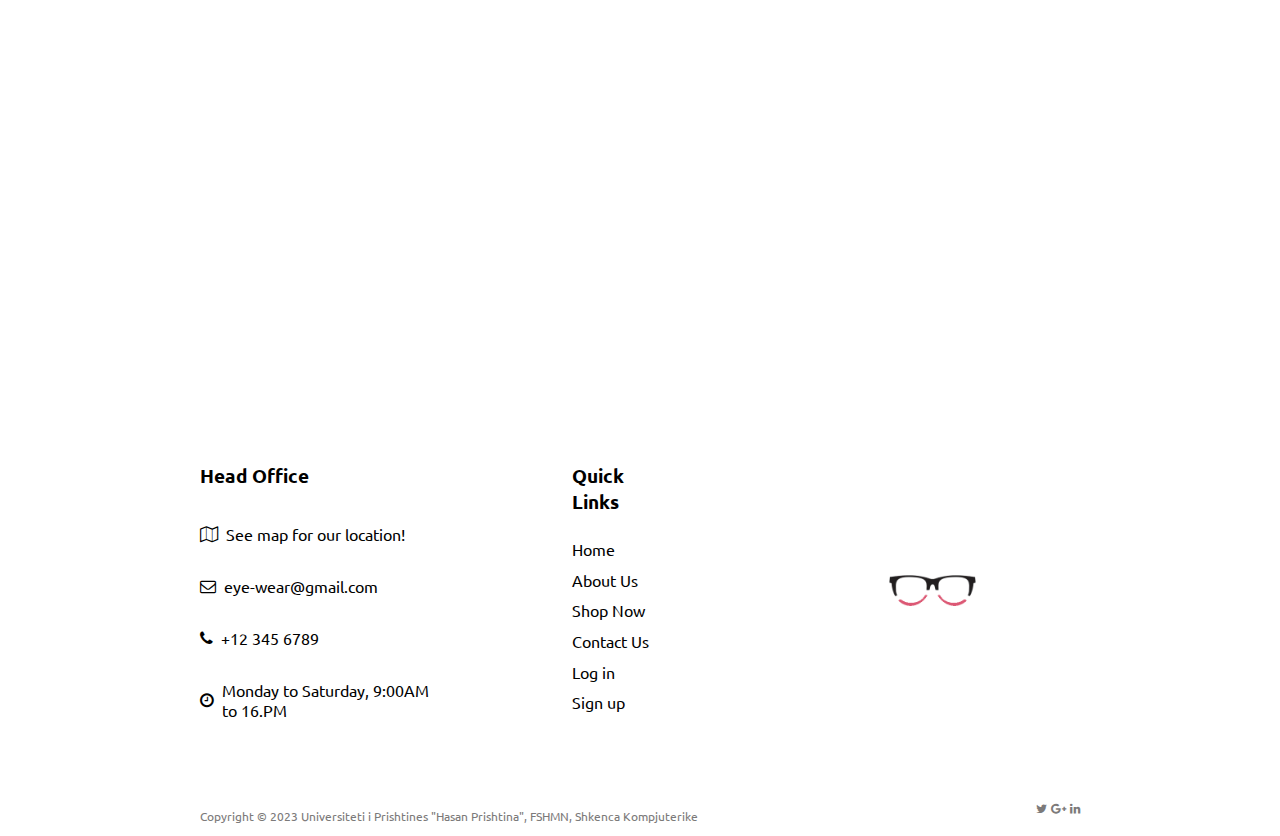
==== commit 47ae8f48: "final version of about us" ====
--- a/about-us.html
+++ b/about-us.html
@@ -40,7 +40,7 @@
         </section>
 
         <section id="about-head" class="section-p1">
-            <img src="images\who-are-we.JPG" alt="">
+            <img src="images\the-indian-face-Ure7EDTCE-Q-unsplash.jpg" alt="">
             <div>
                 <p class="section-header">Who We Are?</p>
                 <p class="text">We are passionate about eyeglasses. We offer a carefully curated selection of fashionable eyewear that combines style with exceptional quality. 
@@ -104,7 +104,7 @@
 
 
     </main>
-    <footer class="footer-with-gray-background">
+    <footer>
         <section class="useful-info">
             <div class="get-in-touch">
                 <h3>Head Office</h3>
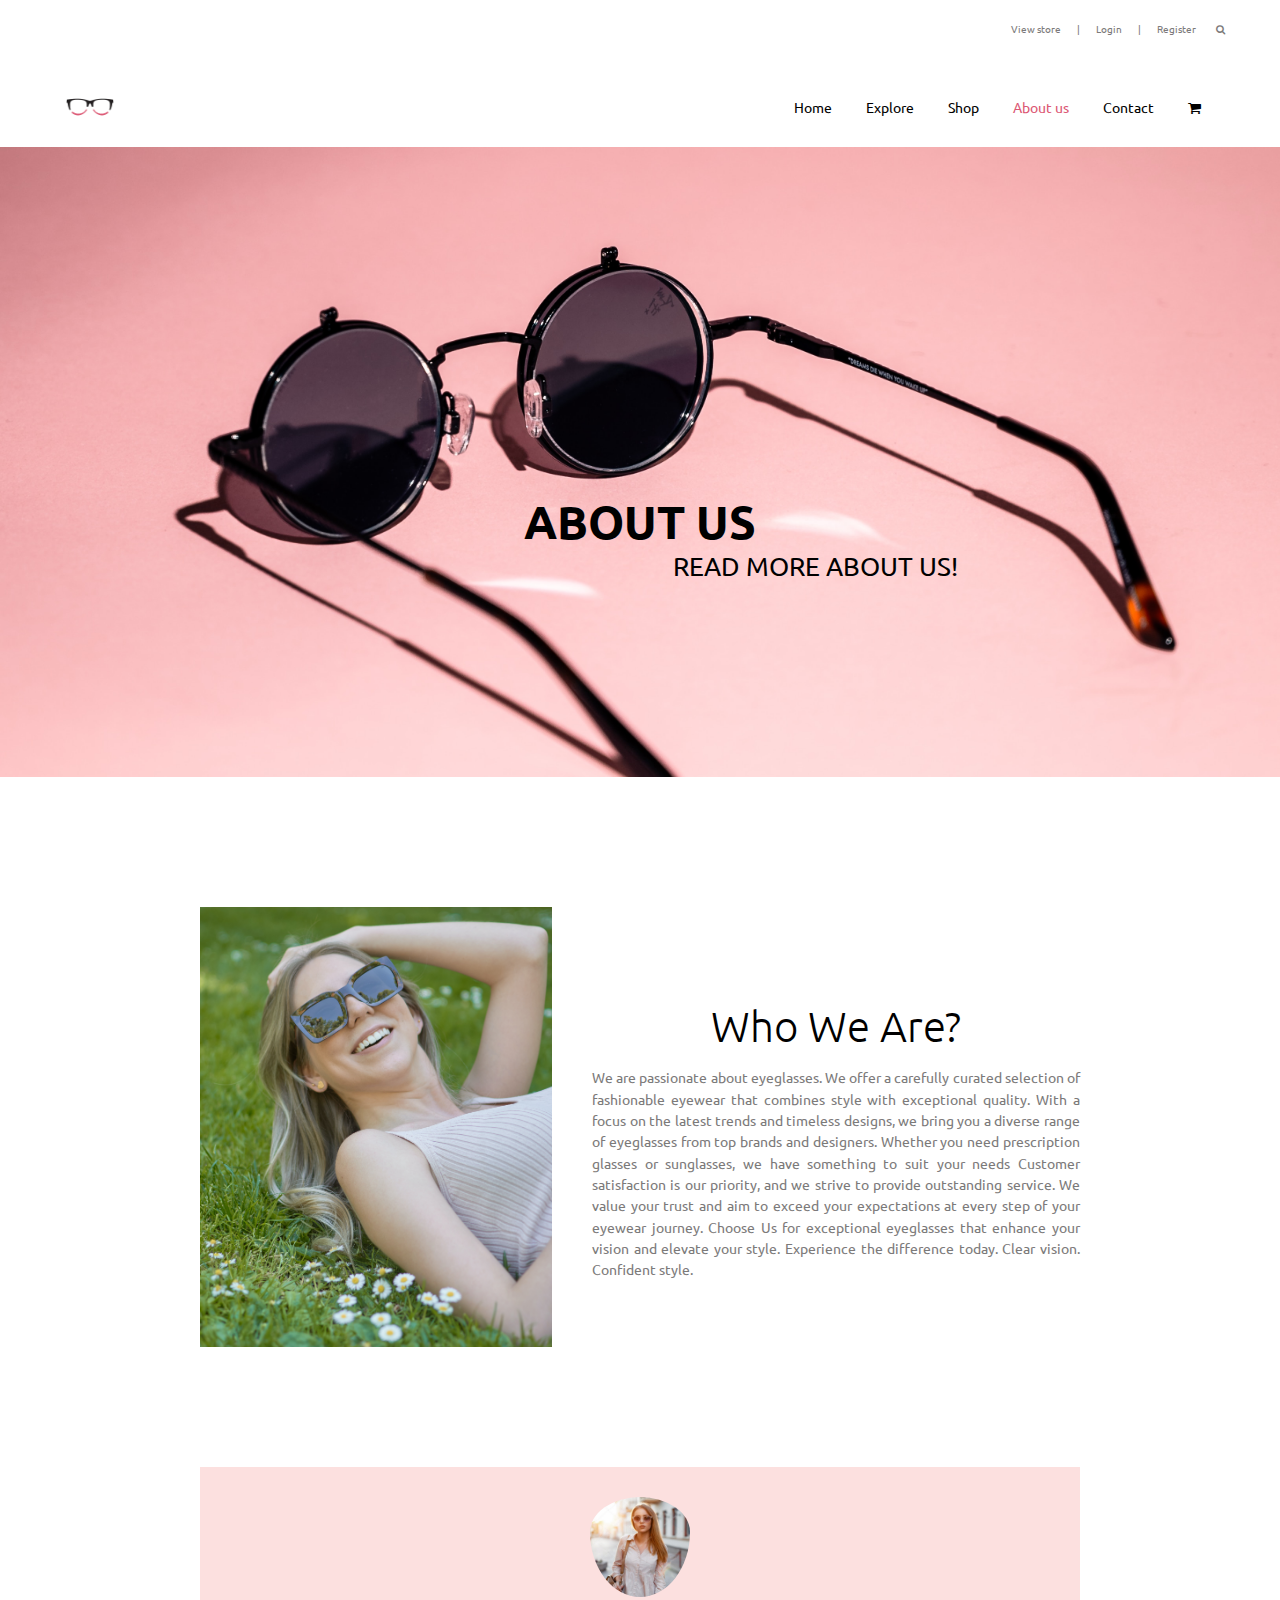
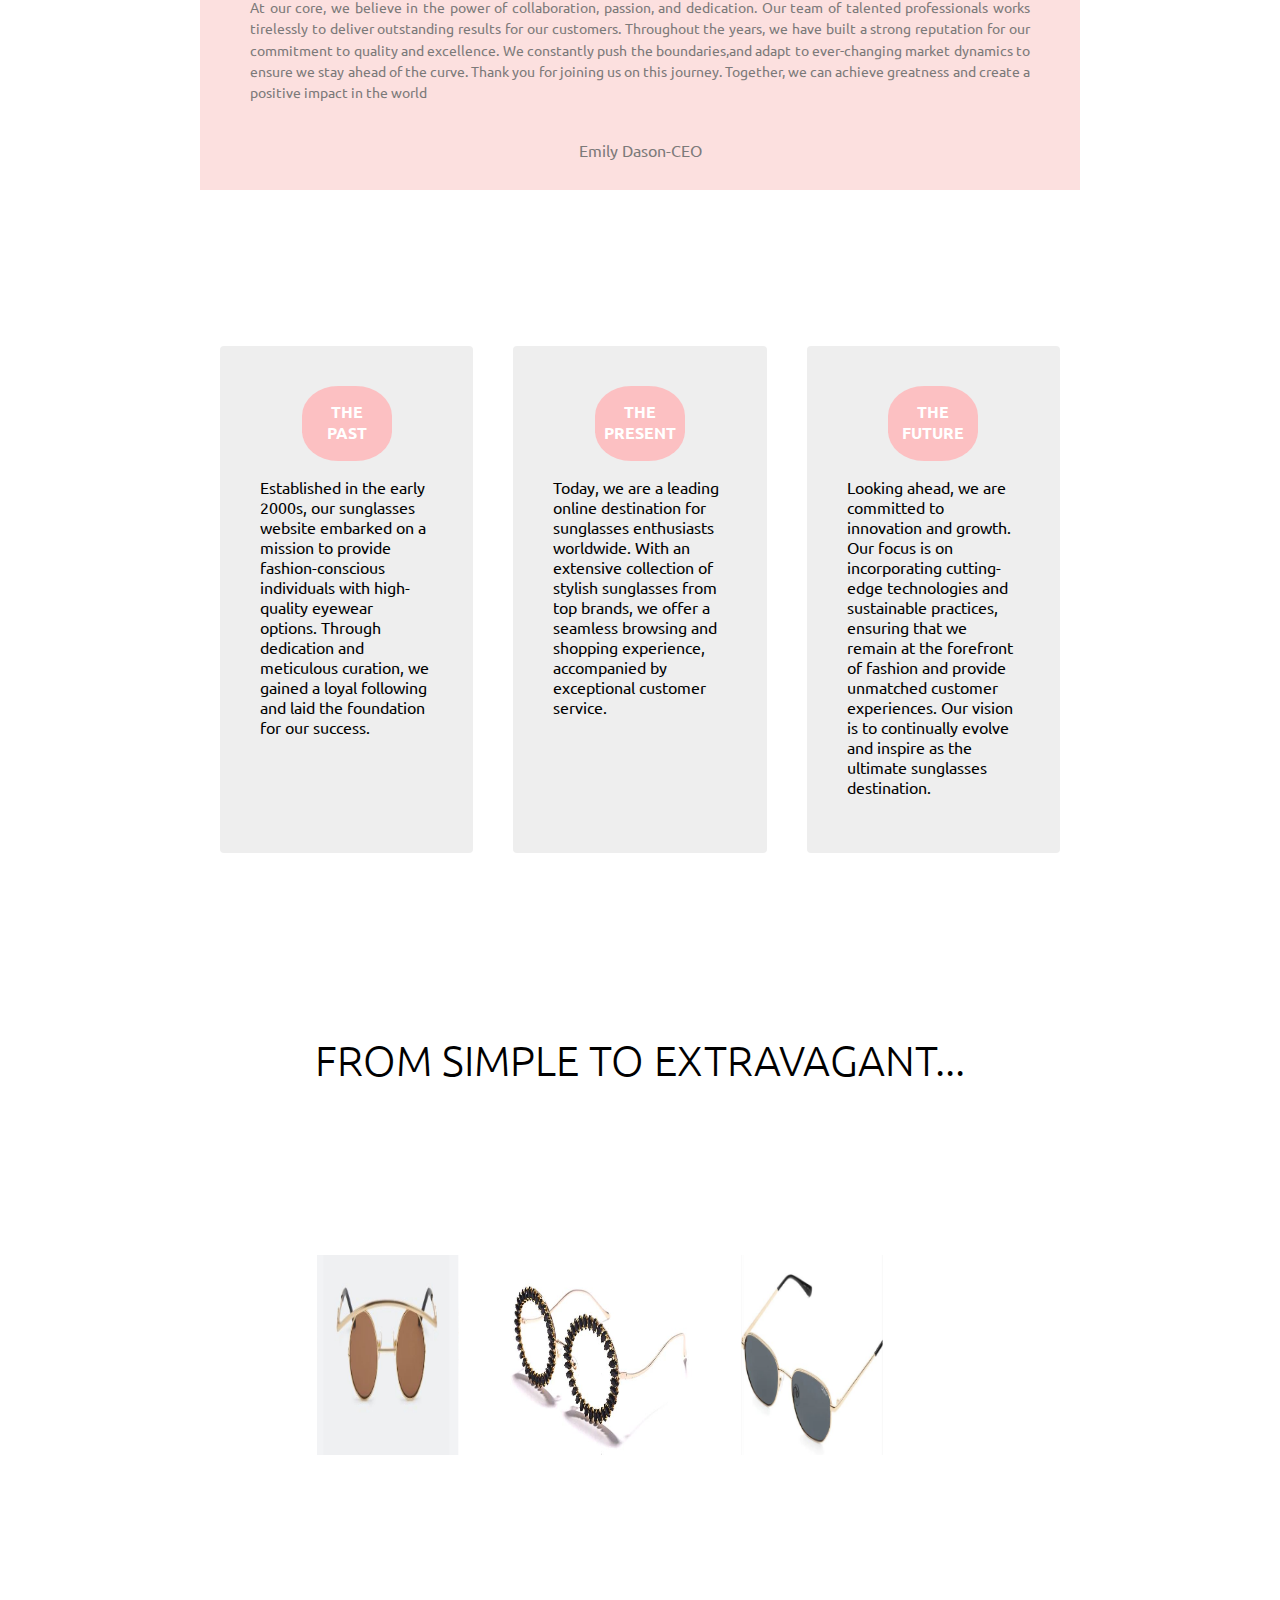
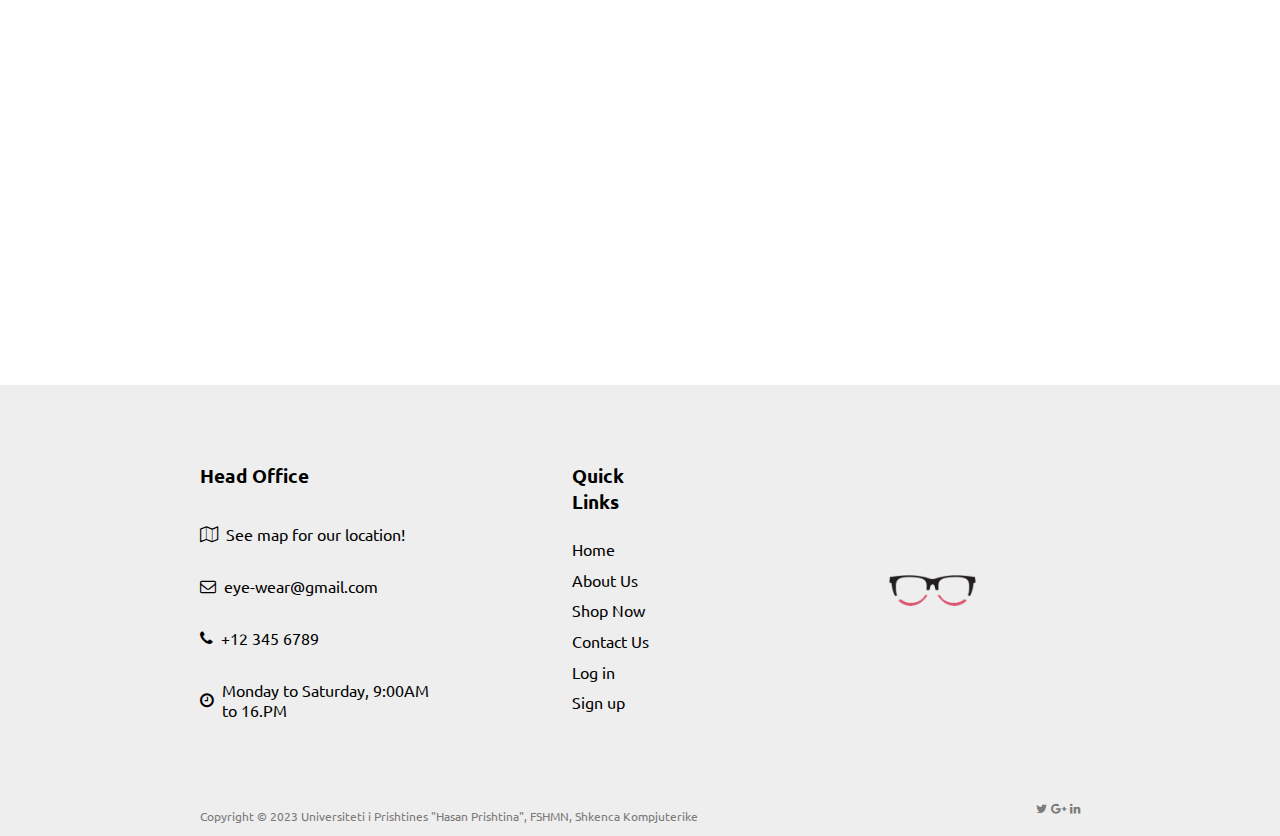
==== commit 66861cfc: "Merge pull request #3 from ermirasekiraqa/about-us-final" ====
--- a/about-us.html
+++ b/about-us.html
@@ -104,7 +104,7 @@
 
 
     </main>
-    <footer>
+    <footer class="footer-with-gray-background">
         <section class="useful-info">
             <div class="get-in-touch">
                 <h3>Head Office</h3>
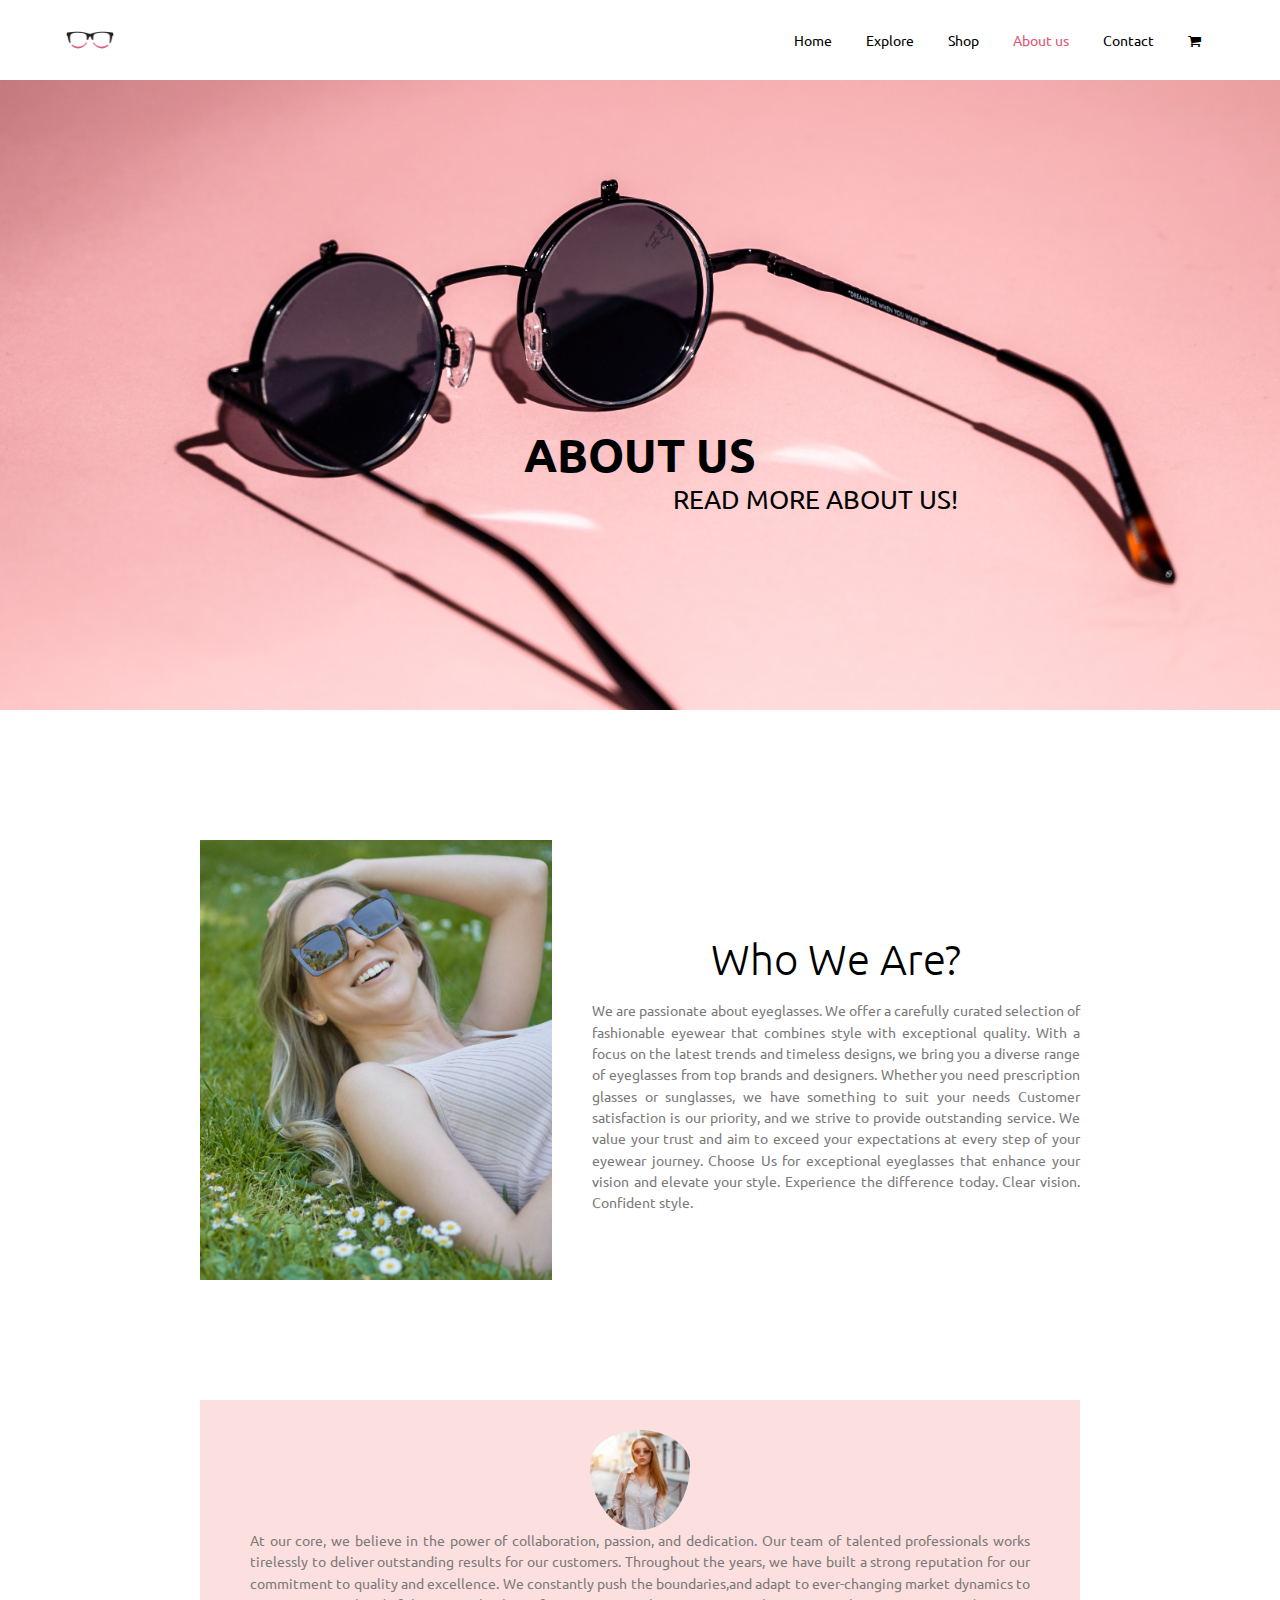
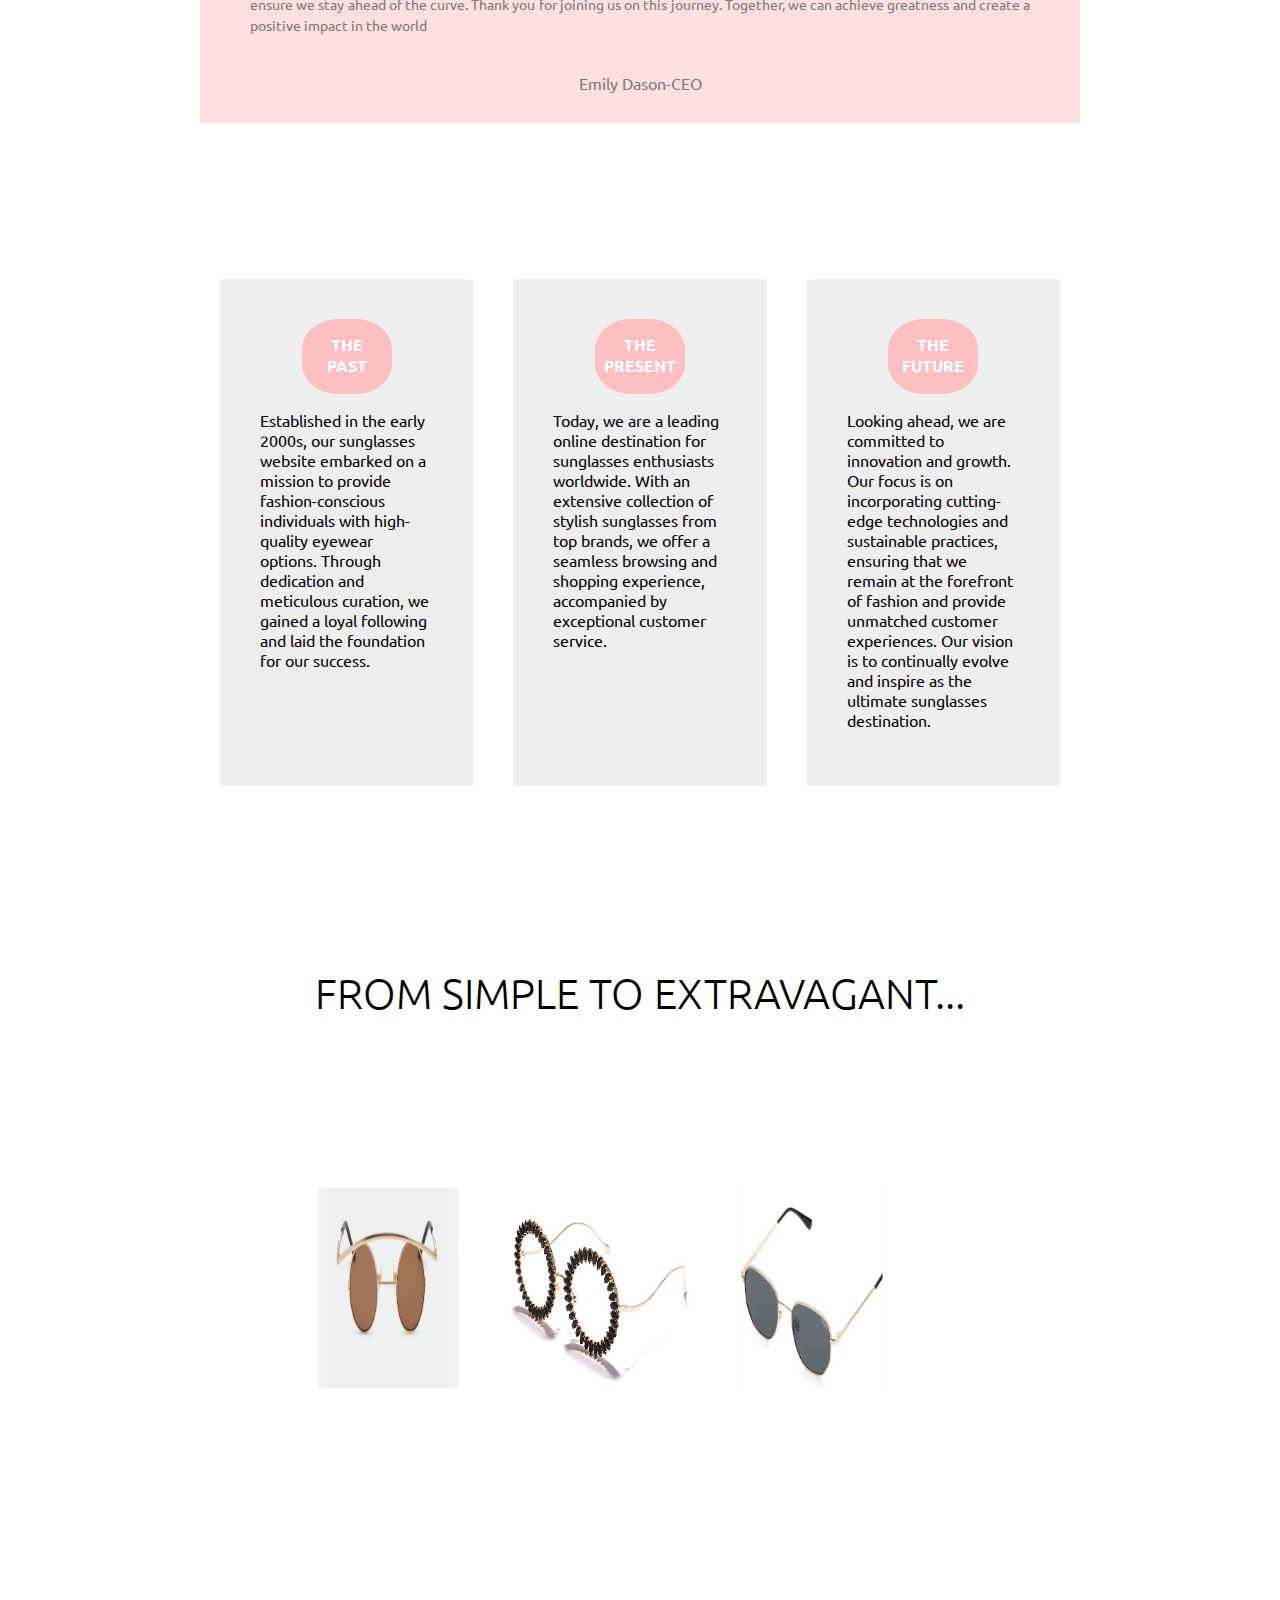
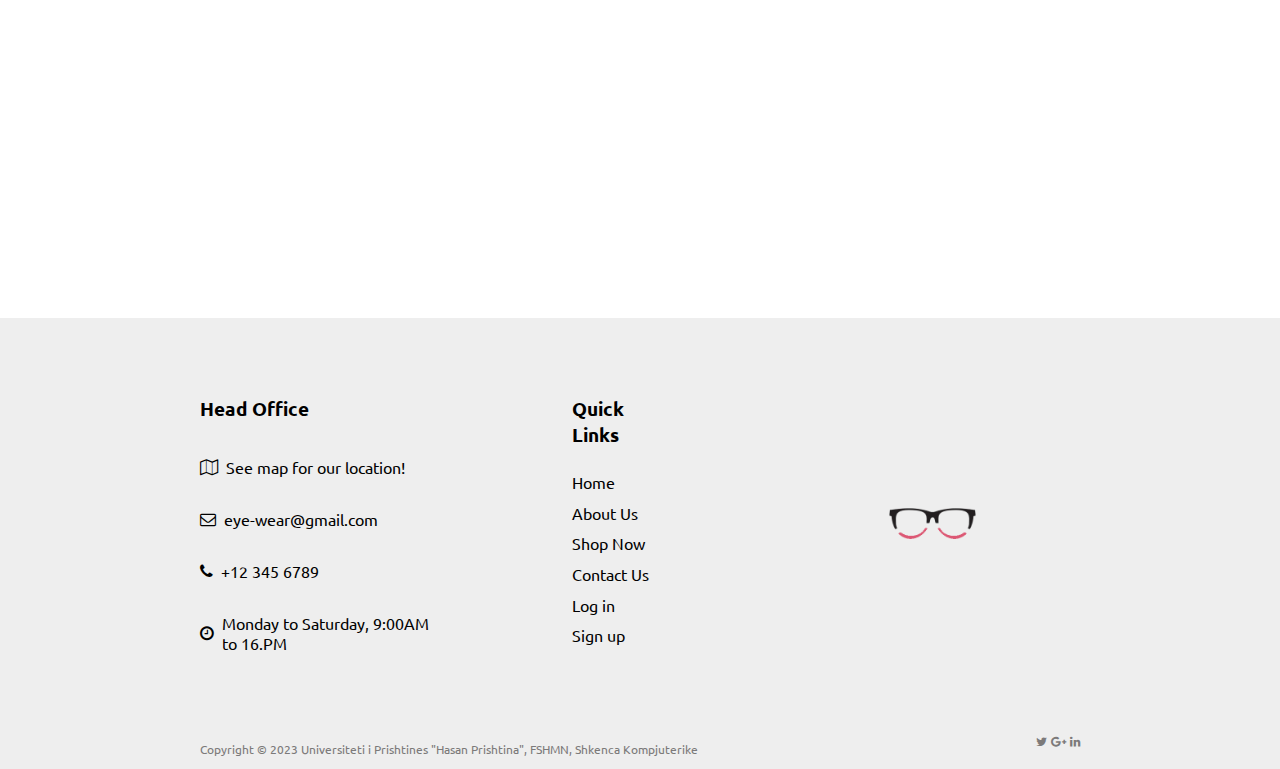
==== commit 0262c981: "Made shopping-cart accessible from all pages." ====
--- a/about-us.html
+++ b/about-us.html
@@ -29,7 +29,7 @@
                 <li><a href="shop.html">Shop</a></li>
                 <li id="active">About us</li>
                 <li><a href="contact.html">Contact</a></li>
-                <li><a href="shopping-cart.html"><i class="fa fa-shopping-cart"></i></a></li>
+                <li><a href="shopping-cart.php"><i class="fa fa-shopping-cart"></i></a></li>
             </ul>
         </nav>
     </header>
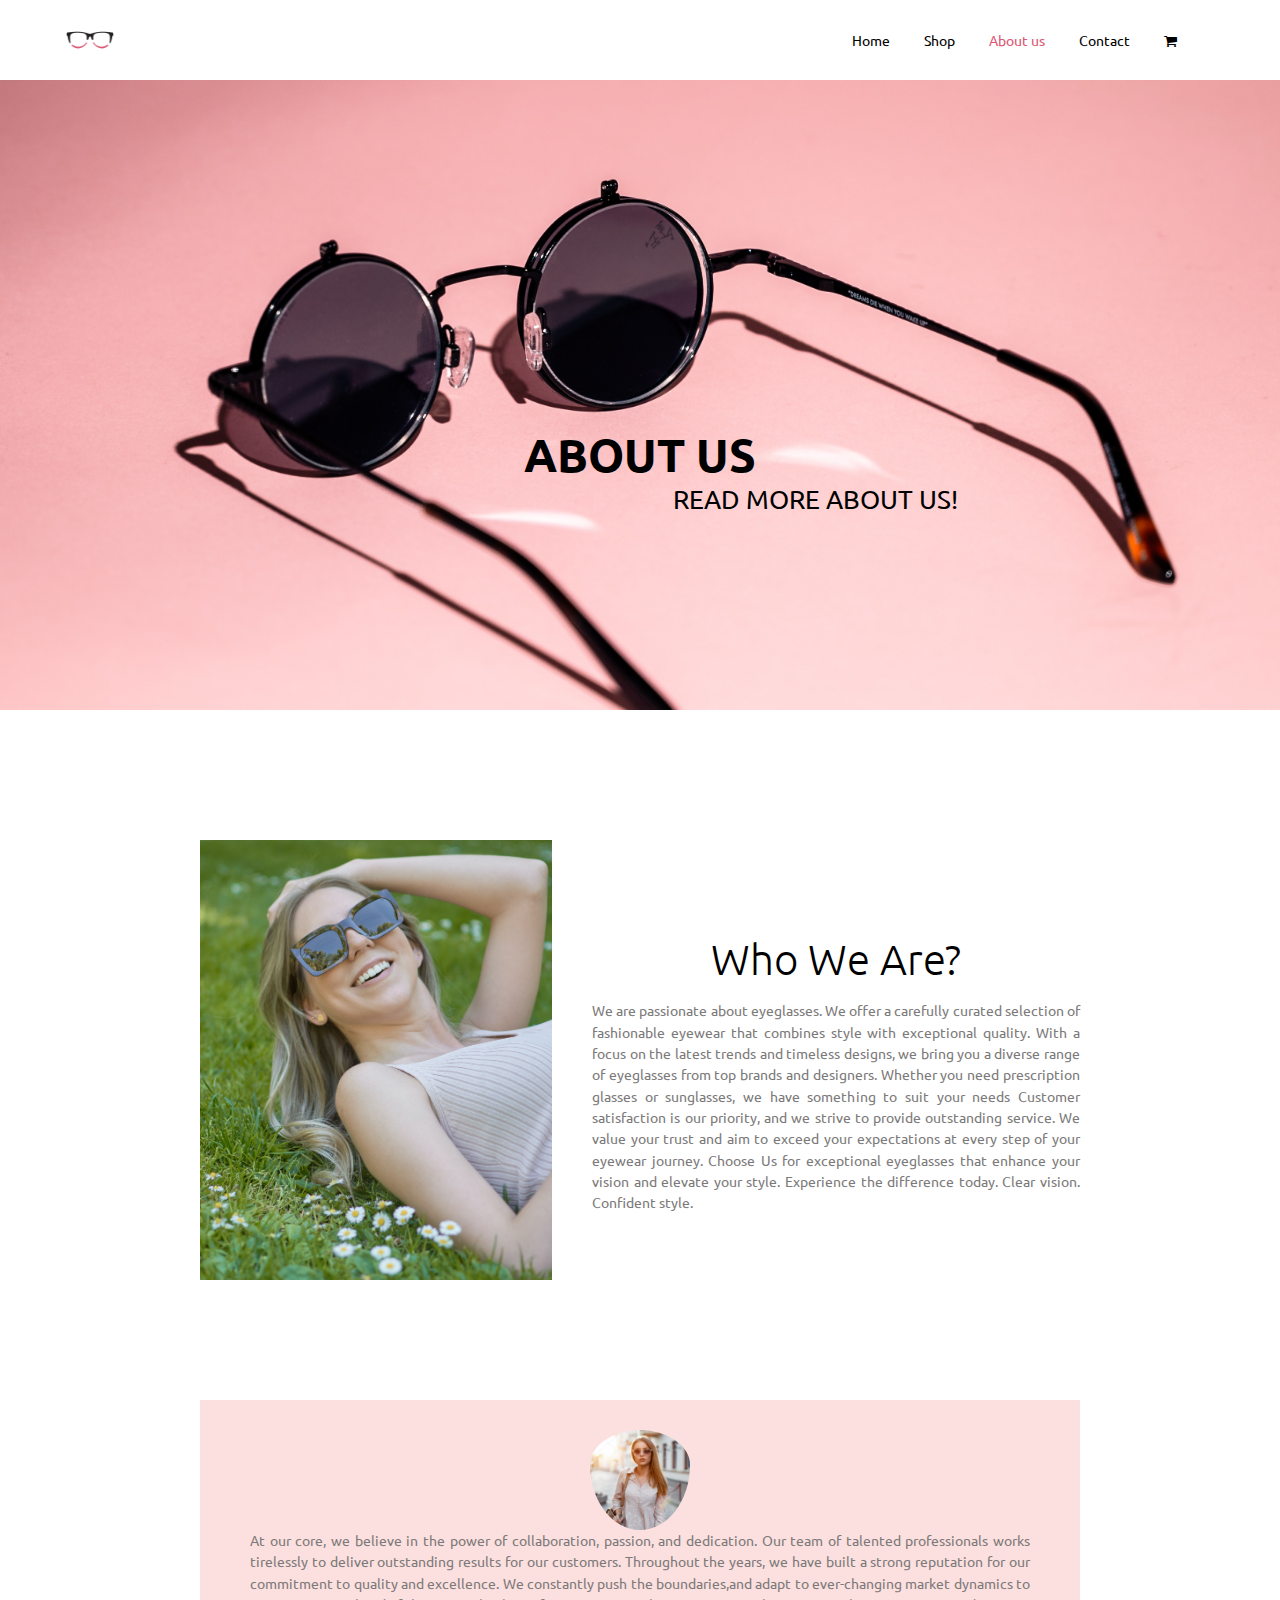
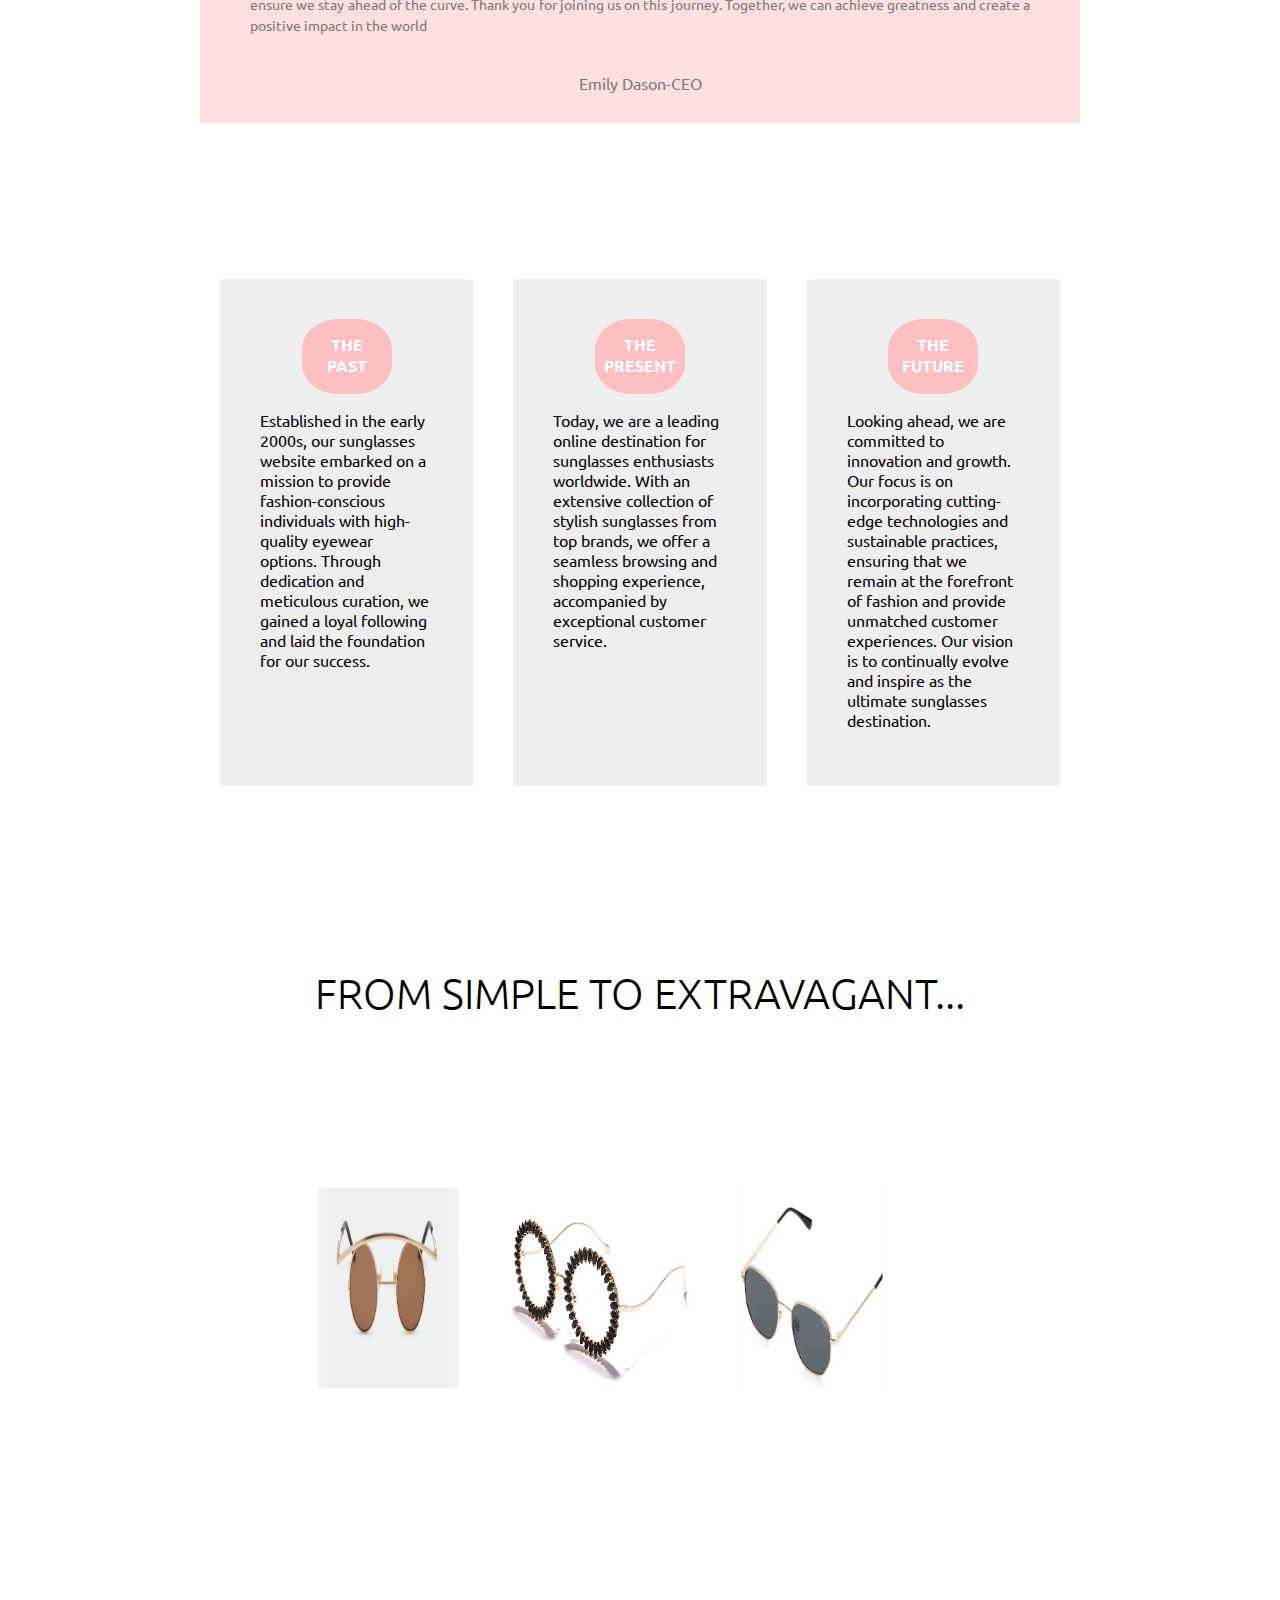
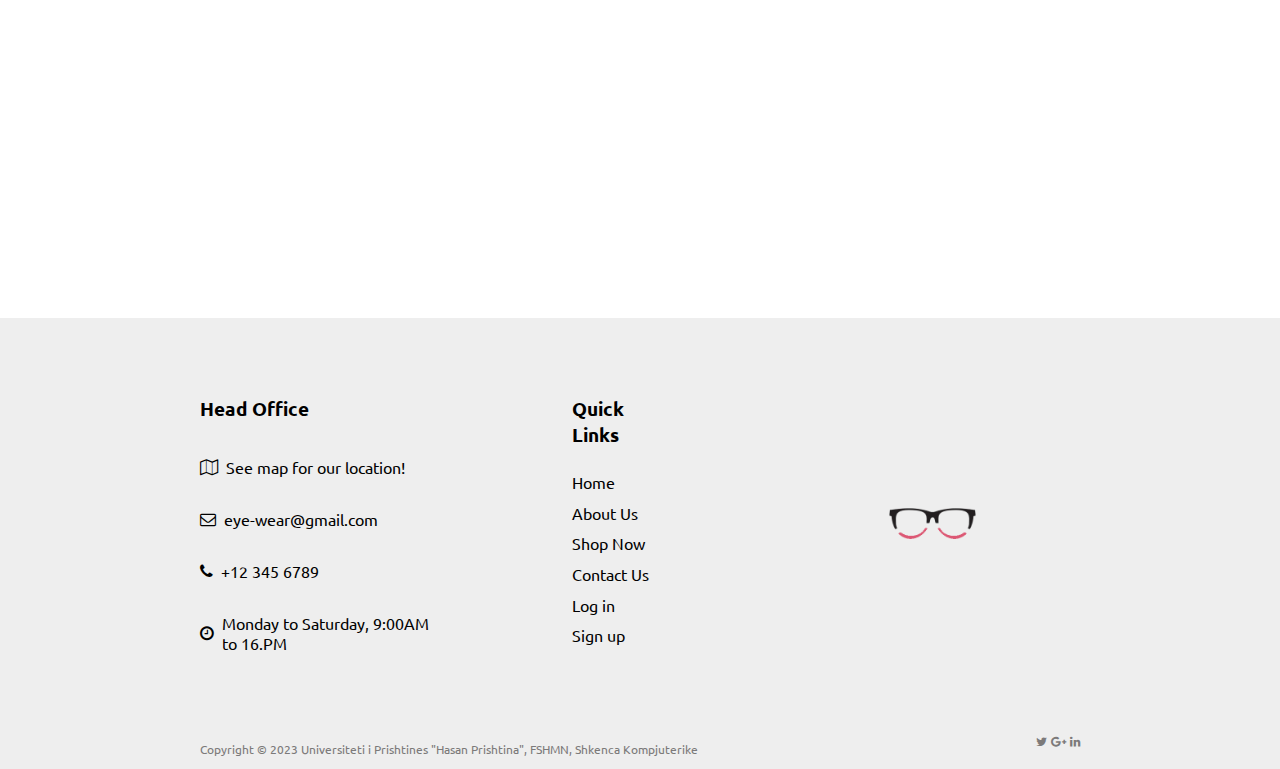
==== commit 847f17ab: "Made small changes in some files." ====
--- a/about-us.html
+++ b/about-us.html
@@ -25,7 +25,6 @@
             <img src="images\logo.png" alt="Black and light red sunglasses">
             <ul>
                 <li><a href="index.html">Home</a> </li>
-                <li><a href="explore.html"> Explore</a></li>
                 <li><a href="shop.html">Shop</a></li>
                 <li id="active">About us</li>
                 <li><a href="contact.html">Contact</a></li>
